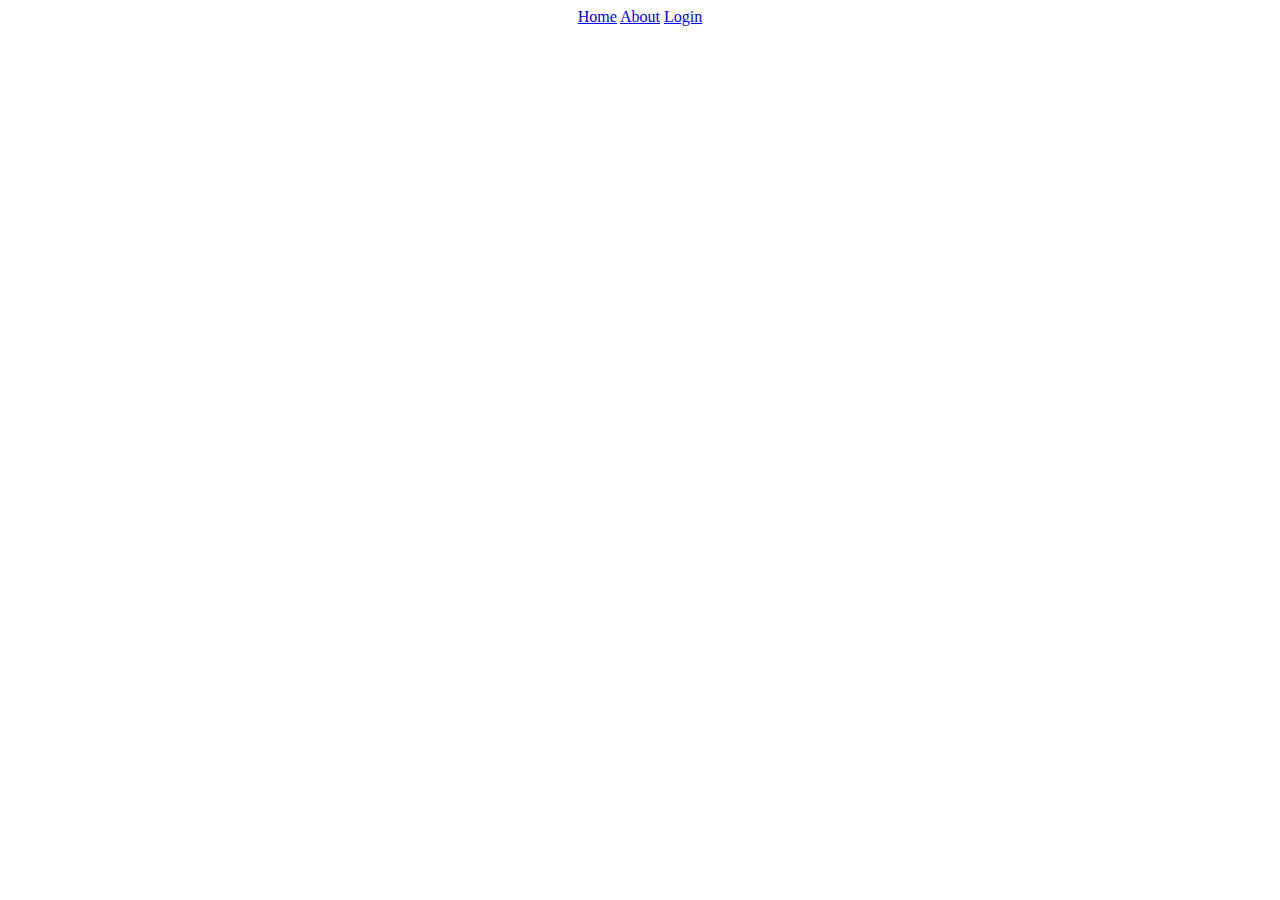
==== index.html @ 737e3e40 "First webpage" ====
<!DOCTYPE html>
<html lang="en">
<head>
    <meta charset="UTF-8">
    <meta name="viewport" content="width=device-width, initial-scale=1.0">
    <meta http-equiv="X-UA-Compatible" content="ie=edge">
    <title>Document</title>
</head>
<body>
    <center>
    <a href="Home.html">Home</a>
    <a href="About.html"> About</a>
    <a href="Login.html">Login</a>
</center>
</body>
</html>
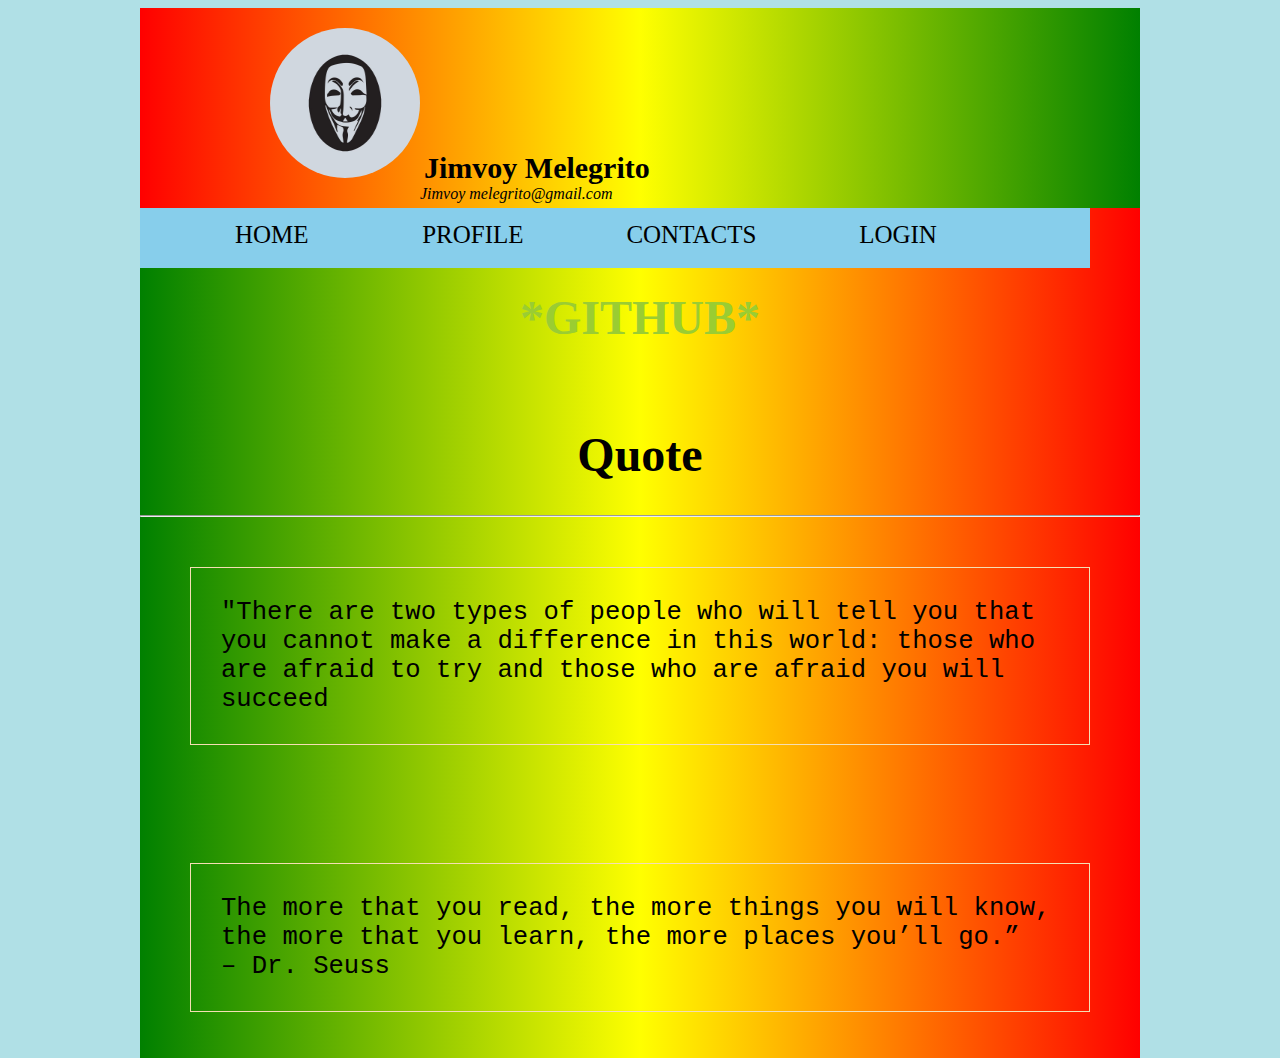
==== commit eebd9091: "Added CSS" ====
--- a/index.html
+++ b/index.html
@@ -1,16 +1,52 @@
 <!DOCTYPE html>
-<html lang="en">
+<html>
 <head>
-    <meta charset="UTF-8">
-    <meta name="viewport" content="width=device-width, initial-scale=1.0">
-    <meta http-equiv="X-UA-Compatible" content="ie=edge">
-    <title>Document</title>
+	<title></title>
+	<link rel="stylesheet" type="text/css" href="style.css">
 </head>
 <body>
-    <center>
-    <a href="Home.html">Home</a>
-    <a href="About.html"> About</a>
-    <a href="Login.html">Login</a>
-</center>
+<div id="container">
+	<div id="header">
+		<img src="img/2.jpg"> <strong>Jimvoy Melegrito</strong><br>
+								<em>Jimvoy melegrito@gmail.com</em>
+	</div>
+<div id="nav">
+	<pre><a href="index.html">HOME</a>	<a href="profile.html">PROFILE</a> <a href="contacts.html">CONTACTS</a> <a href="log.html">LOGIN</a></pre>
+</div>
+<div id="content">
+		<h1 style="color:yellowgreen;">*GITHUB*</h1><br>
+		<style>
+		body {background-color: powderblue;}
+h1   {color: black;}
+p    {color: black;}
+h1 {
+  color: black;
+  font-family: verdana;
+  font-size: 300%;
+}
+p  {
+  color: black;
+  font-family: courier;
+  font-size: 160%;
+}
+		</style>
+	 <h1>Quote</h1>
+	 <hr> 
+	 <p>
+		"There are two types of people who will tell you that you cannot make a difference in this world: those who are afraid to try and those who are afraid you will succeed</p>
+	<br>
+      <p>The more that you read, the more things you will know, the more that you learn, the more places you’ll go.”
+      	<br> – Dr. Seuss</p>
+</div>
+
+
+
+
+
+
+
+
+
+</div>
 </body>
 </html>--- a/style.css
+++ b/style.css
@@ -0,0 +1,107 @@
+#container{
+height: 800px;
+width: 1000px;
+margin-left: auto;
+	margin-right: auto;
+}
+#header {
+	background:linear-gradient(to left, green , yellow , red) ;
+	width: 100%;
+	height: 200px;
+	
+
+}
+
+#header strong{
+	font-size: 30px;
+	padding-bottom: 80px;
+	font-family: "Comic Sans MS";
+}
+#header em{
+	padding-left: 280px;
+}
+img{
+	height: 150px;
+	width: 150px;
+	margin-top: 20px;
+	margin-left: 130px;
+	border-radius: 80px;
+	transition: all 1s;
+	cursor: pointer;
+}
+
+img:hover{
+	transform: scale(1.1);
+}
+
+#nav{
+background-color: skyblue;
+width: 74.2%;
+height: 60px;
+position: absolute;
+
+
+}
+a{
+	font-family: "Comic Sans MS";
+	text-decoration: none;
+	font-size: 25px;
+	padding-left: 10%;
+	color: black;
+}
+
+#content{
+background:linear-gradient(to left , red , yellow, green);
+height: 800px;
+padding-top: 50px;
+
+
+}
+
+h1{
+	font-family: "Comic Sans MS";
+	text-align: center;
+
+}
+p{
+	font-family: "Comic Sans MS";
+	text-align:
+	
+	
+}
+
+#footer{
+	background:linear-gradient(to left , green , yellow , red) ;
+	height: 40px;
+	width: 1000px;
+ 	margin-left: 167px;
+ 	margin-top: 250px;
+
+}
+#footer h6{
+	text-align: center;
+	padding-top: 10px;
+	font-family:  "Comic Sans MS";
+	font-size: 17px;
+}
+body {
+	background-color: powderblue;
+  }
+  h1 {
+	color: blue;
+  }
+  p {
+	color: red;
+  }
+  p {
+	border: 1px solid wheat;
+  }
+  p {
+	border: 1px solid wheat;
+	padding: 30px;
+  }
+  p {
+	border: 1px solid wheat;
+	margin: 50px;
+  }
+
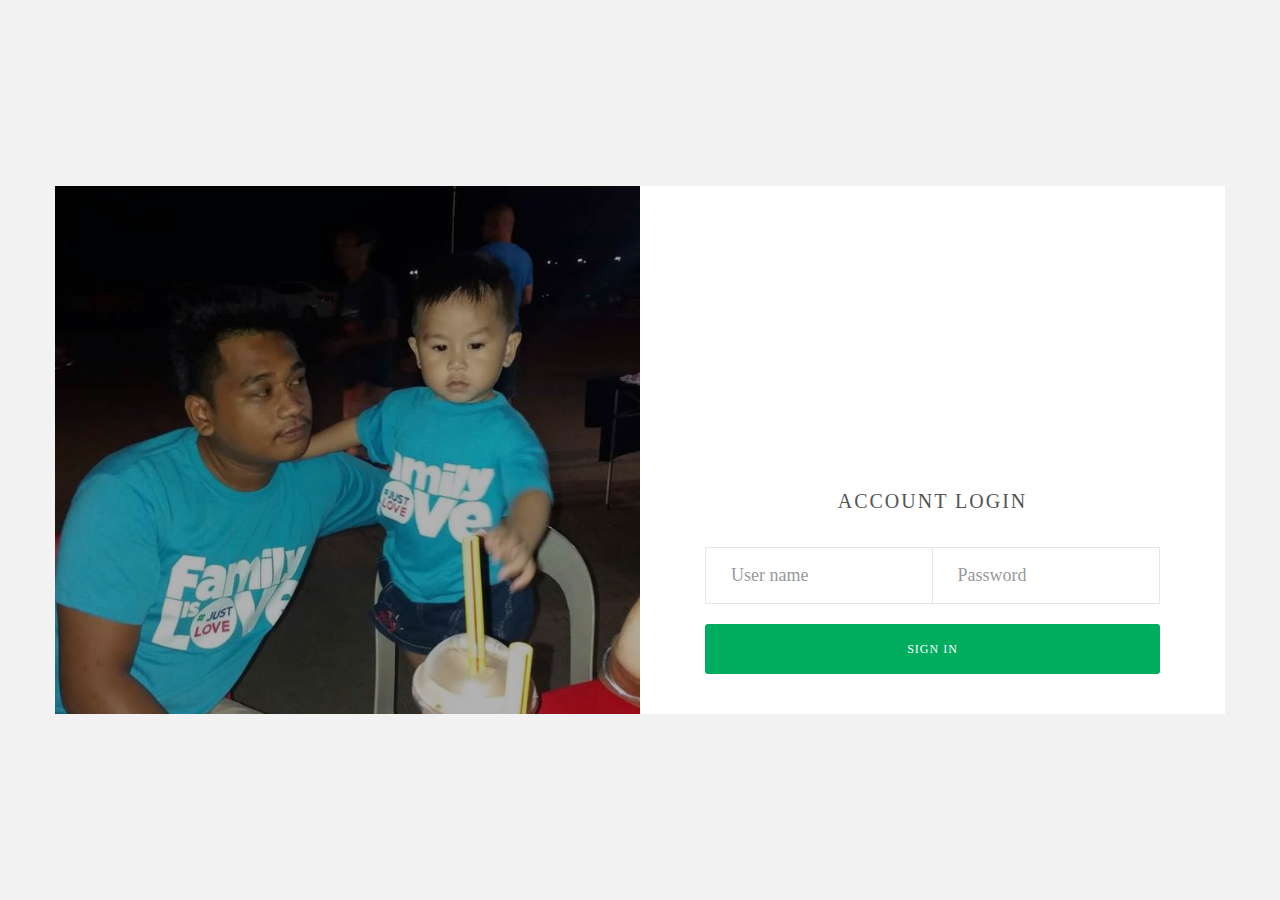
==== commit 27aa9d36: "lagom" ====
--- a/index.html
+++ b/index.html
@@ -1,52 +1,62 @@
 <!DOCTYPE html>
-<html>
+<html lang="en">
 <head>
-	<title></title>
-	<link rel="stylesheet" type="text/css" href="style.css">
+	<title>Login</title>
+	<meta charset="UTF-8">
+	<meta name="viewport" content="width=device-width, initial-scale=1">
+<!--===============================================================================================-->	
+<!--===============================================================================================-->
+	<link rel="stylesheet" type="text/css" href="asset/css/login/util.css">
+	<link rel="stylesheet" type="text/css" href="asset/css/login/main.css">
+<!--===============================================================================================-->
 </head>
 <body>
-<div id="container">
-	<div id="header">
-		<img src="img/2.jpg"> <strong>Jimvoy Melegrito</strong><br>
-								<em>Jimvoy melegrito@gmail.com</em>
+	
+	<div class="limiter">
+		<div class="container-login100">
+			<div class="wrap-login100">
+				<form class="login100-form validate-form">
+					<span class="login100-form-title p-b-34">
+						Account Login
+					</span>
+					
+					<div class="wrap-input100 rs1-wrap-input100 validate-input m-b-20" data-validate="Type user name">
+						<input id="first-name" class="input100" type="text" name="username" placeholder="User name">
+						<span class="focus-input100"></span>
+					</div>
+					<div class="wrap-input100 rs2-wrap-input100 validate-input m-b-20" data-validate="Type password">
+						<input class="input100" type="password" name="pass" placeholder="Password">
+						<span class="focus-input100"></span>
+					</div>
+					
+					<div class="container-login100-form-btn">
+						<button class="login100-form-btn" formaction="home.html">
+							Sign in
+						</button>
+					</div>
+				</form>
+
+				<div class="login100-more" style="background-image: url('asset/img/slide01.jpg');"></div>
+			</div>
+		</div>
 	</div>
-<div id="nav">
-	<pre><a href="index.html">HOME</a>	<a href="profile.html">PROFILE</a> <a href="contacts.html">CONTACTS</a> <a href="log.html">LOGIN</a></pre>
-</div>
-<div id="content">
-		<h1 style="color:yellowgreen;">*GITHUB*</h1><br>
-		<style>
-		body {background-color: powderblue;}
-h1   {color: black;}
-p    {color: black;}
-h1 {
-  color: black;
-  font-family: verdana;
-  font-size: 300%;
-}
-p  {
-  color: black;
-  font-family: courier;
-  font-size: 160%;
-}
-		</style>
-	 <h1>Quote</h1>
-	 <hr> 
-	 <p>
-		"There are two types of people who will tell you that you cannot make a difference in this world: those who are afraid to try and those who are afraid you will succeed</p>
-	<br>
-      <p>The more that you read, the more things you will know, the more that you learn, the more places you’ll go.”
-      	<br> – Dr. Seuss</p>
-</div>
+	
+	
 
+	<div id="dropDownSelect1"></div>
+	
+<!--===============================================================================================-->
+	<script src="asset/js/jquery-3.2.1.min.js"></script>
+<!--===============================================================================================-->
+	<script>
+		$(".selection-2").select2({
+			minimumResultsForSearch: 20,
+			dropdownParent: $('#dropDownSelect1')
+		});
+	</script>
+<!--===============================================================================================-->
+<!--===============================================================================================-->
+	<script src="asset/js/login/main.js"></script>
 
-
-
-
-
-
-
-
-</div>
 </body>
 </html>--- a/asset/css/login/util.css
+++ b/asset/css/login/util.css
@@ -0,0 +1,2993 @@
+/*[ FONT SIZE ]
+///////////////////////////////////////////////////////////
+*/
+.fs-1 {font-size: 1px;}
+.fs-2 {font-size: 2px;}
+.fs-3 {font-size: 3px;}
+.fs-4 {font-size: 4px;}
+.fs-5 {font-size: 5px;}
+.fs-6 {font-size: 6px;}
+.fs-7 {font-size: 7px;}
+.fs-8 {font-size: 8px;}
+.fs-9 {font-size: 9px;}
+.fs-10 {font-size: 10px;}
+.fs-11 {font-size: 11px;}
+.fs-12 {font-size: 12px;}
+.fs-13 {font-size: 13px;}
+.fs-14 {font-size: 14px;}
+.fs-15 {font-size: 15px;}
+.fs-16 {font-size: 16px;}
+.fs-17 {font-size: 17px;}
+.fs-18 {font-size: 18px;}
+.fs-19 {font-size: 19px;}
+.fs-20 {font-size: 20px;}
+.fs-21 {font-size: 21px;}
+.fs-22 {font-size: 22px;}
+.fs-23 {font-size: 23px;}
+.fs-24 {font-size: 24px;}
+.fs-25 {font-size: 25px;}
+.fs-26 {font-size: 26px;}
+.fs-27 {font-size: 27px;}
+.fs-28 {font-size: 28px;}
+.fs-29 {font-size: 29px;}
+.fs-30 {font-size: 30px;}
+.fs-31 {font-size: 31px;}
+.fs-32 {font-size: 32px;}
+.fs-33 {font-size: 33px;}
+.fs-34 {font-size: 34px;}
+.fs-35 {font-size: 35px;}
+.fs-36 {font-size: 36px;}
+.fs-37 {font-size: 37px;}
+.fs-38 {font-size: 38px;}
+.fs-39 {font-size: 39px;}
+.fs-40 {font-size: 40px;}
+.fs-41 {font-size: 41px;}
+.fs-42 {font-size: 42px;}
+.fs-43 {font-size: 43px;}
+.fs-44 {font-size: 44px;}
+.fs-45 {font-size: 45px;}
+.fs-46 {font-size: 46px;}
+.fs-47 {font-size: 47px;}
+.fs-48 {font-size: 48px;}
+.fs-49 {font-size: 49px;}
+.fs-50 {font-size: 50px;}
+.fs-51 {font-size: 51px;}
+.fs-52 {font-size: 52px;}
+.fs-53 {font-size: 53px;}
+.fs-54 {font-size: 54px;}
+.fs-55 {font-size: 55px;}
+.fs-56 {font-size: 56px;}
+.fs-57 {font-size: 57px;}
+.fs-58 {font-size: 58px;}
+.fs-59 {font-size: 59px;}
+.fs-60 {font-size: 60px;}
+.fs-61 {font-size: 61px;}
+.fs-62 {font-size: 62px;}
+.fs-63 {font-size: 63px;}
+.fs-64 {font-size: 64px;}
+.fs-65 {font-size: 65px;}
+.fs-66 {font-size: 66px;}
+.fs-67 {font-size: 67px;}
+.fs-68 {font-size: 68px;}
+.fs-69 {font-size: 69px;}
+.fs-70 {font-size: 70px;}
+.fs-71 {font-size: 71px;}
+.fs-72 {font-size: 72px;}
+.fs-73 {font-size: 73px;}
+.fs-74 {font-size: 74px;}
+.fs-75 {font-size: 75px;}
+.fs-76 {font-size: 76px;}
+.fs-77 {font-size: 77px;}
+.fs-78 {font-size: 78px;}
+.fs-79 {font-size: 79px;}
+.fs-80 {font-size: 80px;}
+.fs-81 {font-size: 81px;}
+.fs-82 {font-size: 82px;}
+.fs-83 {font-size: 83px;}
+.fs-84 {font-size: 84px;}
+.fs-85 {font-size: 85px;}
+.fs-86 {font-size: 86px;}
+.fs-87 {font-size: 87px;}
+.fs-88 {font-size: 88px;}
+.fs-89 {font-size: 89px;}
+.fs-90 {font-size: 90px;}
+.fs-91 {font-size: 91px;}
+.fs-92 {font-size: 92px;}
+.fs-93 {font-size: 93px;}
+.fs-94 {font-size: 94px;}
+.fs-95 {font-size: 95px;}
+.fs-96 {font-size: 96px;}
+.fs-97 {font-size: 97px;}
+.fs-98 {font-size: 98px;}
+.fs-99 {font-size: 99px;}
+.fs-100 {font-size: 100px;}
+.fs-101 {font-size: 101px;}
+.fs-102 {font-size: 102px;}
+.fs-103 {font-size: 103px;}
+.fs-104 {font-size: 104px;}
+.fs-105 {font-size: 105px;}
+.fs-106 {font-size: 106px;}
+.fs-107 {font-size: 107px;}
+.fs-108 {font-size: 108px;}
+.fs-109 {font-size: 109px;}
+.fs-110 {font-size: 110px;}
+.fs-111 {font-size: 111px;}
+.fs-112 {font-size: 112px;}
+.fs-113 {font-size: 113px;}
+.fs-114 {font-size: 114px;}
+.fs-115 {font-size: 115px;}
+.fs-116 {font-size: 116px;}
+.fs-117 {font-size: 117px;}
+.fs-118 {font-size: 118px;}
+.fs-119 {font-size: 119px;}
+.fs-120 {font-size: 120px;}
+.fs-121 {font-size: 121px;}
+.fs-122 {font-size: 122px;}
+.fs-123 {font-size: 123px;}
+.fs-124 {font-size: 124px;}
+.fs-125 {font-size: 125px;}
+.fs-126 {font-size: 126px;}
+.fs-127 {font-size: 127px;}
+.fs-128 {font-size: 128px;}
+.fs-129 {font-size: 129px;}
+.fs-130 {font-size: 130px;}
+.fs-131 {font-size: 131px;}
+.fs-132 {font-size: 132px;}
+.fs-133 {font-size: 133px;}
+.fs-134 {font-size: 134px;}
+.fs-135 {font-size: 135px;}
+.fs-136 {font-size: 136px;}
+.fs-137 {font-size: 137px;}
+.fs-138 {font-size: 138px;}
+.fs-139 {font-size: 139px;}
+.fs-140 {font-size: 140px;}
+.fs-141 {font-size: 141px;}
+.fs-142 {font-size: 142px;}
+.fs-143 {font-size: 143px;}
+.fs-144 {font-size: 144px;}
+.fs-145 {font-size: 145px;}
+.fs-146 {font-size: 146px;}
+.fs-147 {font-size: 147px;}
+.fs-148 {font-size: 148px;}
+.fs-149 {font-size: 149px;}
+.fs-150 {font-size: 150px;}
+.fs-151 {font-size: 151px;}
+.fs-152 {font-size: 152px;}
+.fs-153 {font-size: 153px;}
+.fs-154 {font-size: 154px;}
+.fs-155 {font-size: 155px;}
+.fs-156 {font-size: 156px;}
+.fs-157 {font-size: 157px;}
+.fs-158 {font-size: 158px;}
+.fs-159 {font-size: 159px;}
+.fs-160 {font-size: 160px;}
+.fs-161 {font-size: 161px;}
+.fs-162 {font-size: 162px;}
+.fs-163 {font-size: 163px;}
+.fs-164 {font-size: 164px;}
+.fs-165 {font-size: 165px;}
+.fs-166 {font-size: 166px;}
+.fs-167 {font-size: 167px;}
+.fs-168 {font-size: 168px;}
+.fs-169 {font-size: 169px;}
+.fs-170 {font-size: 170px;}
+.fs-171 {font-size: 171px;}
+.fs-172 {font-size: 172px;}
+.fs-173 {font-size: 173px;}
+.fs-174 {font-size: 174px;}
+.fs-175 {font-size: 175px;}
+.fs-176 {font-size: 176px;}
+.fs-177 {font-size: 177px;}
+.fs-178 {font-size: 178px;}
+.fs-179 {font-size: 179px;}
+.fs-180 {font-size: 180px;}
+.fs-181 {font-size: 181px;}
+.fs-182 {font-size: 182px;}
+.fs-183 {font-size: 183px;}
+.fs-184 {font-size: 184px;}
+.fs-185 {font-size: 185px;}
+.fs-186 {font-size: 186px;}
+.fs-187 {font-size: 187px;}
+.fs-188 {font-size: 188px;}
+.fs-189 {font-size: 189px;}
+.fs-190 {font-size: 190px;}
+.fs-191 {font-size: 191px;}
+.fs-192 {font-size: 192px;}
+.fs-193 {font-size: 193px;}
+.fs-194 {font-size: 194px;}
+.fs-195 {font-size: 195px;}
+.fs-196 {font-size: 196px;}
+.fs-197 {font-size: 197px;}
+.fs-198 {font-size: 198px;}
+.fs-199 {font-size: 199px;}
+.fs-200 {font-size: 200px;}
+
+/*[ PADDING ]
+///////////////////////////////////////////////////////////
+*/
+.p-t-0 {padding-top: 0px;}
+.p-t-1 {padding-top: 1px;}
+.p-t-2 {padding-top: 2px;}
+.p-t-3 {padding-top: 3px;}
+.p-t-4 {padding-top: 4px;}
+.p-t-5 {padding-top: 5px;}
+.p-t-6 {padding-top: 6px;}
+.p-t-7 {padding-top: 7px;}
+.p-t-8 {padding-top: 8px;}
+.p-t-9 {padding-top: 9px;}
+.p-t-10 {padding-top: 10px;}
+.p-t-11 {padding-top: 11px;}
+.p-t-12 {padding-top: 12px;}
+.p-t-13 {padding-top: 13px;}
+.p-t-14 {padding-top: 14px;}
+.p-t-15 {padding-top: 15px;}
+.p-t-16 {padding-top: 16px;}
+.p-t-17 {padding-top: 17px;}
+.p-t-18 {padding-top: 18px;}
+.p-t-19 {padding-top: 19px;}
+.p-t-20 {padding-top: 20px;}
+.p-t-21 {padding-top: 21px;}
+.p-t-22 {padding-top: 22px;}
+.p-t-23 {padding-top: 23px;}
+.p-t-24 {padding-top: 24px;}
+.p-t-25 {padding-top: 25px;}
+.p-t-26 {padding-top: 26px;}
+.p-t-27 {padding-top: 27px;}
+.p-t-28 {padding-top: 28px;}
+.p-t-29 {padding-top: 29px;}
+.p-t-30 {padding-top: 30px;}
+.p-t-31 {padding-top: 31px;}
+.p-t-32 {padding-top: 32px;}
+.p-t-33 {padding-top: 33px;}
+.p-t-34 {padding-top: 34px;}
+.p-t-35 {padding-top: 35px;}
+.p-t-36 {padding-top: 36px;}
+.p-t-37 {padding-top: 37px;}
+.p-t-38 {padding-top: 38px;}
+.p-t-39 {padding-top: 39px;}
+.p-t-40 {padding-top: 40px;}
+.p-t-41 {padding-top: 41px;}
+.p-t-42 {padding-top: 42px;}
+.p-t-43 {padding-top: 43px;}
+.p-t-44 {padding-top: 44px;}
+.p-t-45 {padding-top: 45px;}
+.p-t-46 {padding-top: 46px;}
+.p-t-47 {padding-top: 47px;}
+.p-t-48 {padding-top: 48px;}
+.p-t-49 {padding-top: 49px;}
+.p-t-50 {padding-top: 50px;}
+.p-t-51 {padding-top: 51px;}
+.p-t-52 {padding-top: 52px;}
+.p-t-53 {padding-top: 53px;}
+.p-t-54 {padding-top: 54px;}
+.p-t-55 {padding-top: 55px;}
+.p-t-56 {padding-top: 56px;}
+.p-t-57 {padding-top: 57px;}
+.p-t-58 {padding-top: 58px;}
+.p-t-59 {padding-top: 59px;}
+.p-t-60 {padding-top: 60px;}
+.p-t-61 {padding-top: 61px;}
+.p-t-62 {padding-top: 62px;}
+.p-t-63 {padding-top: 63px;}
+.p-t-64 {padding-top: 64px;}
+.p-t-65 {padding-top: 65px;}
+.p-t-66 {padding-top: 66px;}
+.p-t-67 {padding-top: 67px;}
+.p-t-68 {padding-top: 68px;}
+.p-t-69 {padding-top: 69px;}
+.p-t-70 {padding-top: 70px;}
+.p-t-71 {padding-top: 71px;}
+.p-t-72 {padding-top: 72px;}
+.p-t-73 {padding-top: 73px;}
+.p-t-74 {padding-top: 74px;}
+.p-t-75 {padding-top: 75px;}
+.p-t-76 {padding-top: 76px;}
+.p-t-77 {padding-top: 77px;}
+.p-t-78 {padding-top: 78px;}
+.p-t-79 {padding-top: 79px;}
+.p-t-80 {padding-top: 80px;}
+.p-t-81 {padding-top: 81px;}
+.p-t-82 {padding-top: 82px;}
+.p-t-83 {padding-top: 83px;}
+.p-t-84 {padding-top: 84px;}
+.p-t-85 {padding-top: 85px;}
+.p-t-86 {padding-top: 86px;}
+.p-t-87 {padding-top: 87px;}
+.p-t-88 {padding-top: 88px;}
+.p-t-89 {padding-top: 89px;}
+.p-t-90 {padding-top: 90px;}
+.p-t-91 {padding-top: 91px;}
+.p-t-92 {padding-top: 92px;}
+.p-t-93 {padding-top: 93px;}
+.p-t-94 {padding-top: 94px;}
+.p-t-95 {padding-top: 95px;}
+.p-t-96 {padding-top: 96px;}
+.p-t-97 {padding-top: 97px;}
+.p-t-98 {padding-top: 98px;}
+.p-t-99 {padding-top: 99px;}
+.p-t-100 {padding-top: 100px;}
+.p-t-101 {padding-top: 101px;}
+.p-t-102 {padding-top: 102px;}
+.p-t-103 {padding-top: 103px;}
+.p-t-104 {padding-top: 104px;}
+.p-t-105 {padding-top: 105px;}
+.p-t-106 {padding-top: 106px;}
+.p-t-107 {padding-top: 107px;}
+.p-t-108 {padding-top: 108px;}
+.p-t-109 {padding-top: 109px;}
+.p-t-110 {padding-top: 110px;}
+.p-t-111 {padding-top: 111px;}
+.p-t-112 {padding-top: 112px;}
+.p-t-113 {padding-top: 113px;}
+.p-t-114 {padding-top: 114px;}
+.p-t-115 {padding-top: 115px;}
+.p-t-116 {padding-top: 116px;}
+.p-t-117 {padding-top: 117px;}
+.p-t-118 {padding-top: 118px;}
+.p-t-119 {padding-top: 119px;}
+.p-t-120 {padding-top: 120px;}
+.p-t-121 {padding-top: 121px;}
+.p-t-122 {padding-top: 122px;}
+.p-t-123 {padding-top: 123px;}
+.p-t-124 {padding-top: 124px;}
+.p-t-125 {padding-top: 125px;}
+.p-t-126 {padding-top: 126px;}
+.p-t-127 {padding-top: 127px;}
+.p-t-128 {padding-top: 128px;}
+.p-t-129 {padding-top: 129px;}
+.p-t-130 {padding-top: 130px;}
+.p-t-131 {padding-top: 131px;}
+.p-t-132 {padding-top: 132px;}
+.p-t-133 {padding-top: 133px;}
+.p-t-134 {padding-top: 134px;}
+.p-t-135 {padding-top: 135px;}
+.p-t-136 {padding-top: 136px;}
+.p-t-137 {padding-top: 137px;}
+.p-t-138 {padding-top: 138px;}
+.p-t-139 {padding-top: 139px;}
+.p-t-140 {padding-top: 140px;}
+.p-t-141 {padding-top: 141px;}
+.p-t-142 {padding-top: 142px;}
+.p-t-143 {padding-top: 143px;}
+.p-t-144 {padding-top: 144px;}
+.p-t-145 {padding-top: 145px;}
+.p-t-146 {padding-top: 146px;}
+.p-t-147 {padding-top: 147px;}
+.p-t-148 {padding-top: 148px;}
+.p-t-149 {padding-top: 149px;}
+.p-t-150 {padding-top: 150px;}
+.p-t-151 {padding-top: 151px;}
+.p-t-152 {padding-top: 152px;}
+.p-t-153 {padding-top: 153px;}
+.p-t-154 {padding-top: 154px;}
+.p-t-155 {padding-top: 155px;}
+.p-t-156 {padding-top: 156px;}
+.p-t-157 {padding-top: 157px;}
+.p-t-158 {padding-top: 158px;}
+.p-t-159 {padding-top: 159px;}
+.p-t-160 {padding-top: 160px;}
+.p-t-161 {padding-top: 161px;}
+.p-t-162 {padding-top: 162px;}
+.p-t-163 {padding-top: 163px;}
+.p-t-164 {padding-top: 164px;}
+.p-t-165 {padding-top: 165px;}
+.p-t-166 {padding-top: 166px;}
+.p-t-167 {padding-top: 167px;}
+.p-t-168 {padding-top: 168px;}
+.p-t-169 {padding-top: 169px;}
+.p-t-170 {padding-top: 170px;}
+.p-t-171 {padding-top: 171px;}
+.p-t-172 {padding-top: 172px;}
+.p-t-173 {padding-top: 173px;}
+.p-t-174 {padding-top: 174px;}
+.p-t-175 {padding-top: 175px;}
+.p-t-176 {padding-top: 176px;}
+.p-t-177 {padding-top: 177px;}
+.p-t-178 {padding-top: 178px;}
+.p-t-179 {padding-top: 179px;}
+.p-t-180 {padding-top: 180px;}
+.p-t-181 {padding-top: 181px;}
+.p-t-182 {padding-top: 182px;}
+.p-t-183 {padding-top: 183px;}
+.p-t-184 {padding-top: 184px;}
+.p-t-185 {padding-top: 185px;}
+.p-t-186 {padding-top: 186px;}
+.p-t-187 {padding-top: 187px;}
+.p-t-188 {padding-top: 188px;}
+.p-t-189 {padding-top: 189px;}
+.p-t-190 {padding-top: 190px;}
+.p-t-191 {padding-top: 191px;}
+.p-t-192 {padding-top: 192px;}
+.p-t-193 {padding-top: 193px;}
+.p-t-194 {padding-top: 194px;}
+.p-t-195 {padding-top: 195px;}
+.p-t-196 {padding-top: 196px;}
+.p-t-197 {padding-top: 197px;}
+.p-t-198 {padding-top: 198px;}
+.p-t-199 {padding-top: 199px;}
+.p-t-200 {padding-top: 200px;}
+.p-t-201 {padding-top: 201px;}
+.p-t-202 {padding-top: 202px;}
+.p-t-203 {padding-top: 203px;}
+.p-t-204 {padding-top: 204px;}
+.p-t-205 {padding-top: 205px;}
+.p-t-206 {padding-top: 206px;}
+.p-t-207 {padding-top: 207px;}
+.p-t-208 {padding-top: 208px;}
+.p-t-209 {padding-top: 209px;}
+.p-t-210 {padding-top: 210px;}
+.p-t-211 {padding-top: 211px;}
+.p-t-212 {padding-top: 212px;}
+.p-t-213 {padding-top: 213px;}
+.p-t-214 {padding-top: 214px;}
+.p-t-215 {padding-top: 215px;}
+.p-t-216 {padding-top: 216px;}
+.p-t-217 {padding-top: 217px;}
+.p-t-218 {padding-top: 218px;}
+.p-t-219 {padding-top: 219px;}
+.p-t-220 {padding-top: 220px;}
+.p-t-221 {padding-top: 221px;}
+.p-t-222 {padding-top: 222px;}
+.p-t-223 {padding-top: 223px;}
+.p-t-224 {padding-top: 224px;}
+.p-t-225 {padding-top: 225px;}
+.p-t-226 {padding-top: 226px;}
+.p-t-227 {padding-top: 227px;}
+.p-t-228 {padding-top: 228px;}
+.p-t-229 {padding-top: 229px;}
+.p-t-230 {padding-top: 230px;}
+.p-t-231 {padding-top: 231px;}
+.p-t-232 {padding-top: 232px;}
+.p-t-233 {padding-top: 233px;}
+.p-t-234 {padding-top: 234px;}
+.p-t-235 {padding-top: 235px;}
+.p-t-236 {padding-top: 236px;}
+.p-t-237 {padding-top: 237px;}
+.p-t-238 {padding-top: 238px;}
+.p-t-239 {padding-top: 239px;}
+.p-t-240 {padding-top: 240px;}
+.p-t-241 {padding-top: 241px;}
+.p-t-242 {padding-top: 242px;}
+.p-t-243 {padding-top: 243px;}
+.p-t-244 {padding-top: 244px;}
+.p-t-245 {padding-top: 245px;}
+.p-t-246 {padding-top: 246px;}
+.p-t-247 {padding-top: 247px;}
+.p-t-248 {padding-top: 248px;}
+.p-t-249 {padding-top: 249px;}
+.p-t-250 {padding-top: 250px;}
+.p-b-0 {padding-bottom: 0px;}
+.p-b-1 {padding-bottom: 1px;}
+.p-b-2 {padding-bottom: 2px;}
+.p-b-3 {padding-bottom: 3px;}
+.p-b-4 {padding-bottom: 4px;}
+.p-b-5 {padding-bottom: 5px;}
+.p-b-6 {padding-bottom: 6px;}
+.p-b-7 {padding-bottom: 7px;}
+.p-b-8 {padding-bottom: 8px;}
+.p-b-9 {padding-bottom: 9px;}
+.p-b-10 {padding-bottom: 10px;}
+.p-b-11 {padding-bottom: 11px;}
+.p-b-12 {padding-bottom: 12px;}
+.p-b-13 {padding-bottom: 13px;}
+.p-b-14 {padding-bottom: 14px;}
+.p-b-15 {padding-bottom: 15px;}
+.p-b-16 {padding-bottom: 16px;}
+.p-b-17 {padding-bottom: 17px;}
+.p-b-18 {padding-bottom: 18px;}
+.p-b-19 {padding-bottom: 19px;}
+.p-b-20 {padding-bottom: 20px;}
+.p-b-21 {padding-bottom: 21px;}
+.p-b-22 {padding-bottom: 22px;}
+.p-b-23 {padding-bottom: 23px;}
+.p-b-24 {padding-bottom: 24px;}
+.p-b-25 {padding-bottom: 25px;}
+.p-b-26 {padding-bottom: 26px;}
+.p-b-27 {padding-bottom: 27px;}
+.p-b-28 {padding-bottom: 28px;}
+.p-b-29 {padding-bottom: 29px;}
+.p-b-30 {padding-bottom: 30px;}
+.p-b-31 {padding-bottom: 31px;}
+.p-b-32 {padding-bottom: 32px;}
+.p-b-33 {padding-bottom: 33px;}
+.p-b-34 {padding-bottom: 34px;}
+.p-b-35 {padding-bottom: 35px;}
+.p-b-36 {padding-bottom: 36px;}
+.p-b-37 {padding-bottom: 37px;}
+.p-b-38 {padding-bottom: 38px;}
+.p-b-39 {padding-bottom: 39px;}
+.p-b-40 {padding-bottom: 40px;}
+.p-b-41 {padding-bottom: 41px;}
+.p-b-42 {padding-bottom: 42px;}
+.p-b-43 {padding-bottom: 43px;}
+.p-b-44 {padding-bottom: 44px;}
+.p-b-45 {padding-bottom: 45px;}
+.p-b-46 {padding-bottom: 46px;}
+.p-b-47 {padding-bottom: 47px;}
+.p-b-48 {padding-bottom: 48px;}
+.p-b-49 {padding-bottom: 49px;}
+.p-b-50 {padding-bottom: 50px;}
+.p-b-51 {padding-bottom: 51px;}
+.p-b-52 {padding-bottom: 52px;}
+.p-b-53 {padding-bottom: 53px;}
+.p-b-54 {padding-bottom: 54px;}
+.p-b-55 {padding-bottom: 55px;}
+.p-b-56 {padding-bottom: 56px;}
+.p-b-57 {padding-bottom: 57px;}
+.p-b-58 {padding-bottom: 58px;}
+.p-b-59 {padding-bottom: 59px;}
+.p-b-60 {padding-bottom: 60px;}
+.p-b-61 {padding-bottom: 61px;}
+.p-b-62 {padding-bottom: 62px;}
+.p-b-63 {padding-bottom: 63px;}
+.p-b-64 {padding-bottom: 64px;}
+.p-b-65 {padding-bottom: 65px;}
+.p-b-66 {padding-bottom: 66px;}
+.p-b-67 {padding-bottom: 67px;}
+.p-b-68 {padding-bottom: 68px;}
+.p-b-69 {padding-bottom: 69px;}
+.p-b-70 {padding-bottom: 70px;}
+.p-b-71 {padding-bottom: 71px;}
+.p-b-72 {padding-bottom: 72px;}
+.p-b-73 {padding-bottom: 73px;}
+.p-b-74 {padding-bottom: 74px;}
+.p-b-75 {padding-bottom: 75px;}
+.p-b-76 {padding-bottom: 76px;}
+.p-b-77 {padding-bottom: 77px;}
+.p-b-78 {padding-bottom: 78px;}
+.p-b-79 {padding-bottom: 79px;}
+.p-b-80 {padding-bottom: 80px;}
+.p-b-81 {padding-bottom: 81px;}
+.p-b-82 {padding-bottom: 82px;}
+.p-b-83 {padding-bottom: 83px;}
+.p-b-84 {padding-bottom: 84px;}
+.p-b-85 {padding-bottom: 85px;}
+.p-b-86 {padding-bottom: 86px;}
+.p-b-87 {padding-bottom: 87px;}
+.p-b-88 {padding-bottom: 88px;}
+.p-b-89 {padding-bottom: 89px;}
+.p-b-90 {padding-bottom: 90px;}
+.p-b-91 {padding-bottom: 91px;}
+.p-b-92 {padding-bottom: 92px;}
+.p-b-93 {padding-bottom: 93px;}
+.p-b-94 {padding-bottom: 94px;}
+.p-b-95 {padding-bottom: 95px;}
+.p-b-96 {padding-bottom: 96px;}
+.p-b-97 {padding-bottom: 97px;}
+.p-b-98 {padding-bottom: 98px;}
+.p-b-99 {padding-bottom: 99px;}
+.p-b-100 {padding-bottom: 100px;}
+.p-b-101 {padding-bottom: 101px;}
+.p-b-102 {padding-bottom: 102px;}
+.p-b-103 {padding-bottom: 103px;}
+.p-b-104 {padding-bottom: 104px;}
+.p-b-105 {padding-bottom: 105px;}
+.p-b-106 {padding-bottom: 106px;}
+.p-b-107 {padding-bottom: 107px;}
+.p-b-108 {padding-bottom: 108px;}
+.p-b-109 {padding-bottom: 109px;}
+.p-b-110 {padding-bottom: 110px;}
+.p-b-111 {padding-bottom: 111px;}
+.p-b-112 {padding-bottom: 112px;}
+.p-b-113 {padding-bottom: 113px;}
+.p-b-114 {padding-bottom: 114px;}
+.p-b-115 {padding-bottom: 115px;}
+.p-b-116 {padding-bottom: 116px;}
+.p-b-117 {padding-bottom: 117px;}
+.p-b-118 {padding-bottom: 118px;}
+.p-b-119 {padding-bottom: 119px;}
+.p-b-120 {padding-bottom: 120px;}
+.p-b-121 {padding-bottom: 121px;}
+.p-b-122 {padding-bottom: 122px;}
+.p-b-123 {padding-bottom: 123px;}
+.p-b-124 {padding-bottom: 124px;}
+.p-b-125 {padding-bottom: 125px;}
+.p-b-126 {padding-bottom: 126px;}
+.p-b-127 {padding-bottom: 127px;}
+.p-b-128 {padding-bottom: 128px;}
+.p-b-129 {padding-bottom: 129px;}
+.p-b-130 {padding-bottom: 130px;}
+.p-b-131 {padding-bottom: 131px;}
+.p-b-132 {padding-bottom: 132px;}
+.p-b-133 {padding-bottom: 133px;}
+.p-b-134 {padding-bottom: 134px;}
+.p-b-135 {padding-bottom: 135px;}
+.p-b-136 {padding-bottom: 136px;}
+.p-b-137 {padding-bottom: 137px;}
+.p-b-138 {padding-bottom: 138px;}
+.p-b-139 {padding-bottom: 139px;}
+.p-b-140 {padding-bottom: 140px;}
+.p-b-141 {padding-bottom: 141px;}
+.p-b-142 {padding-bottom: 142px;}
+.p-b-143 {padding-bottom: 143px;}
+.p-b-144 {padding-bottom: 144px;}
+.p-b-145 {padding-bottom: 145px;}
+.p-b-146 {padding-bottom: 146px;}
+.p-b-147 {padding-bottom: 147px;}
+.p-b-148 {padding-bottom: 148px;}
+.p-b-149 {padding-bottom: 149px;}
+.p-b-150 {padding-bottom: 150px;}
+.p-b-151 {padding-bottom: 151px;}
+.p-b-152 {padding-bottom: 152px;}
+.p-b-153 {padding-bottom: 153px;}
+.p-b-154 {padding-bottom: 154px;}
+.p-b-155 {padding-bottom: 155px;}
+.p-b-156 {padding-bottom: 156px;}
+.p-b-157 {padding-bottom: 157px;}
+.p-b-158 {padding-bottom: 158px;}
+.p-b-159 {padding-bottom: 159px;}
+.p-b-160 {padding-bottom: 160px;}
+.p-b-161 {padding-bottom: 161px;}
+.p-b-162 {padding-bottom: 162px;}
+.p-b-163 {padding-bottom: 163px;}
+.p-b-164 {padding-bottom: 164px;}
+.p-b-165 {padding-bottom: 165px;}
+.p-b-166 {padding-bottom: 166px;}
+.p-b-167 {padding-bottom: 167px;}
+.p-b-168 {padding-bottom: 168px;}
+.p-b-169 {padding-bottom: 169px;}
+.p-b-170 {padding-bottom: 170px;}
+.p-b-171 {padding-bottom: 171px;}
+.p-b-172 {padding-bottom: 172px;}
+.p-b-173 {padding-bottom: 173px;}
+.p-b-174 {padding-bottom: 174px;}
+.p-b-175 {padding-bottom: 175px;}
+.p-b-176 {padding-bottom: 176px;}
+.p-b-177 {padding-bottom: 177px;}
+.p-b-178 {padding-bottom: 178px;}
+.p-b-179 {padding-bottom: 179px;}
+.p-b-180 {padding-bottom: 180px;}
+.p-b-181 {padding-bottom: 181px;}
+.p-b-182 {padding-bottom: 182px;}
+.p-b-183 {padding-bottom: 183px;}
+.p-b-184 {padding-bottom: 184px;}
+.p-b-185 {padding-bottom: 185px;}
+.p-b-186 {padding-bottom: 186px;}
+.p-b-187 {padding-bottom: 187px;}
+.p-b-188 {padding-bottom: 188px;}
+.p-b-189 {padding-bottom: 189px;}
+.p-b-190 {padding-bottom: 190px;}
+.p-b-191 {padding-bottom: 191px;}
+.p-b-192 {padding-bottom: 192px;}
+.p-b-193 {padding-bottom: 193px;}
+.p-b-194 {padding-bottom: 194px;}
+.p-b-195 {padding-bottom: 195px;}
+.p-b-196 {padding-bottom: 196px;}
+.p-b-197 {padding-bottom: 197px;}
+.p-b-198 {padding-bottom: 198px;}
+.p-b-199 {padding-bottom: 199px;}
+.p-b-200 {padding-bottom: 200px;}
+.p-b-201 {padding-bottom: 201px;}
+.p-b-202 {padding-bottom: 202px;}
+.p-b-203 {padding-bottom: 203px;}
+.p-b-204 {padding-bottom: 204px;}
+.p-b-205 {padding-bottom: 205px;}
+.p-b-206 {padding-bottom: 206px;}
+.p-b-207 {padding-bottom: 207px;}
+.p-b-208 {padding-bottom: 208px;}
+.p-b-209 {padding-bottom: 209px;}
+.p-b-210 {padding-bottom: 210px;}
+.p-b-211 {padding-bottom: 211px;}
+.p-b-212 {padding-bottom: 212px;}
+.p-b-213 {padding-bottom: 213px;}
+.p-b-214 {padding-bottom: 214px;}
+.p-b-215 {padding-bottom: 215px;}
+.p-b-216 {padding-bottom: 216px;}
+.p-b-217 {padding-bottom: 217px;}
+.p-b-218 {padding-bottom: 218px;}
+.p-b-219 {padding-bottom: 219px;}
+.p-b-220 {padding-bottom: 220px;}
+.p-b-221 {padding-bottom: 221px;}
+.p-b-222 {padding-bottom: 222px;}
+.p-b-223 {padding-bottom: 223px;}
+.p-b-224 {padding-bottom: 224px;}
+.p-b-225 {padding-bottom: 225px;}
+.p-b-226 {padding-bottom: 226px;}
+.p-b-227 {padding-bottom: 227px;}
+.p-b-228 {padding-bottom: 228px;}
+.p-b-229 {padding-bottom: 229px;}
+.p-b-230 {padding-bottom: 230px;}
+.p-b-231 {padding-bottom: 231px;}
+.p-b-232 {padding-bottom: 232px;}
+.p-b-233 {padding-bottom: 233px;}
+.p-b-234 {padding-bottom: 234px;}
+.p-b-235 {padding-bottom: 235px;}
+.p-b-236 {padding-bottom: 236px;}
+.p-b-237 {padding-bottom: 237px;}
+.p-b-238 {padding-bottom: 238px;}
+.p-b-239 {padding-bottom: 239px;}
+.p-b-240 {padding-bottom: 240px;}
+.p-b-241 {padding-bottom: 241px;}
+.p-b-242 {padding-bottom: 242px;}
+.p-b-243 {padding-bottom: 243px;}
+.p-b-244 {padding-bottom: 244px;}
+.p-b-245 {padding-bottom: 245px;}
+.p-b-246 {padding-bottom: 246px;}
+.p-b-247 {padding-bottom: 247px;}
+.p-b-248 {padding-bottom: 248px;}
+.p-b-249 {padding-bottom: 249px;}
+.p-b-250 {padding-bottom: 250px;}
+.p-l-0 {padding-left: 0px;}
+.p-l-1 {padding-left: 1px;}
+.p-l-2 {padding-left: 2px;}
+.p-l-3 {padding-left: 3px;}
+.p-l-4 {padding-left: 4px;}
+.p-l-5 {padding-left: 5px;}
+.p-l-6 {padding-left: 6px;}
+.p-l-7 {padding-left: 7px;}
+.p-l-8 {padding-left: 8px;}
+.p-l-9 {padding-left: 9px;}
+.p-l-10 {padding-left: 10px;}
+.p-l-11 {padding-left: 11px;}
+.p-l-12 {padding-left: 12px;}
+.p-l-13 {padding-left: 13px;}
+.p-l-14 {padding-left: 14px;}
+.p-l-15 {padding-left: 15px;}
+.p-l-16 {padding-left: 16px;}
+.p-l-17 {padding-left: 17px;}
+.p-l-18 {padding-left: 18px;}
+.p-l-19 {padding-left: 19px;}
+.p-l-20 {padding-left: 20px;}
+.p-l-21 {padding-left: 21px;}
+.p-l-22 {padding-left: 22px;}
+.p-l-23 {padding-left: 23px;}
+.p-l-24 {padding-left: 24px;}
+.p-l-25 {padding-left: 25px;}
+.p-l-26 {padding-left: 26px;}
+.p-l-27 {padding-left: 27px;}
+.p-l-28 {padding-left: 28px;}
+.p-l-29 {padding-left: 29px;}
+.p-l-30 {padding-left: 30px;}
+.p-l-31 {padding-left: 31px;}
+.p-l-32 {padding-left: 32px;}
+.p-l-33 {padding-left: 33px;}
+.p-l-34 {padding-left: 34px;}
+.p-l-35 {padding-left: 35px;}
+.p-l-36 {padding-left: 36px;}
+.p-l-37 {padding-left: 37px;}
+.p-l-38 {padding-left: 38px;}
+.p-l-39 {padding-left: 39px;}
+.p-l-40 {padding-left: 40px;}
+.p-l-41 {padding-left: 41px;}
+.p-l-42 {padding-left: 42px;}
+.p-l-43 {padding-left: 43px;}
+.p-l-44 {padding-left: 44px;}
+.p-l-45 {padding-left: 45px;}
+.p-l-46 {padding-left: 46px;}
+.p-l-47 {padding-left: 47px;}
+.p-l-48 {padding-left: 48px;}
+.p-l-49 {padding-left: 49px;}
+.p-l-50 {padding-left: 50px;}
+.p-l-51 {padding-left: 51px;}
+.p-l-52 {padding-left: 52px;}
+.p-l-53 {padding-left: 53px;}
+.p-l-54 {padding-left: 54px;}
+.p-l-55 {padding-left: 55px;}
+.p-l-56 {padding-left: 56px;}
+.p-l-57 {padding-left: 57px;}
+.p-l-58 {padding-left: 58px;}
+.p-l-59 {padding-left: 59px;}
+.p-l-60 {padding-left: 60px;}
+.p-l-61 {padding-left: 61px;}
+.p-l-62 {padding-left: 62px;}
+.p-l-63 {padding-left: 63px;}
+.p-l-64 {padding-left: 64px;}
+.p-l-65 {padding-left: 65px;}
+.p-l-66 {padding-left: 66px;}
+.p-l-67 {padding-left: 67px;}
+.p-l-68 {padding-left: 68px;}
+.p-l-69 {padding-left: 69px;}
+.p-l-70 {padding-left: 70px;}
+.p-l-71 {padding-left: 71px;}
+.p-l-72 {padding-left: 72px;}
+.p-l-73 {padding-left: 73px;}
+.p-l-74 {padding-left: 74px;}
+.p-l-75 {padding-left: 75px;}
+.p-l-76 {padding-left: 76px;}
+.p-l-77 {padding-left: 77px;}
+.p-l-78 {padding-left: 78px;}
+.p-l-79 {padding-left: 79px;}
+.p-l-80 {padding-left: 80px;}
+.p-l-81 {padding-left: 81px;}
+.p-l-82 {padding-left: 82px;}
+.p-l-83 {padding-left: 83px;}
+.p-l-84 {padding-left: 84px;}
+.p-l-85 {padding-left: 85px;}
+.p-l-86 {padding-left: 86px;}
+.p-l-87 {padding-left: 87px;}
+.p-l-88 {padding-left: 88px;}
+.p-l-89 {padding-left: 89px;}
+.p-l-90 {padding-left: 90px;}
+.p-l-91 {padding-left: 91px;}
+.p-l-92 {padding-left: 92px;}
+.p-l-93 {padding-left: 93px;}
+.p-l-94 {padding-left: 94px;}
+.p-l-95 {padding-left: 95px;}
+.p-l-96 {padding-left: 96px;}
+.p-l-97 {padding-left: 97px;}
+.p-l-98 {padding-left: 98px;}
+.p-l-99 {padding-left: 99px;}
+.p-l-100 {padding-left: 100px;}
+.p-l-101 {padding-left: 101px;}
+.p-l-102 {padding-left: 102px;}
+.p-l-103 {padding-left: 103px;}
+.p-l-104 {padding-left: 104px;}
+.p-l-105 {padding-left: 105px;}
+.p-l-106 {padding-left: 106px;}
+.p-l-107 {padding-left: 107px;}
+.p-l-108 {padding-left: 108px;}
+.p-l-109 {padding-left: 109px;}
+.p-l-110 {padding-left: 110px;}
+.p-l-111 {padding-left: 111px;}
+.p-l-112 {padding-left: 112px;}
+.p-l-113 {padding-left: 113px;}
+.p-l-114 {padding-left: 114px;}
+.p-l-115 {padding-left: 115px;}
+.p-l-116 {padding-left: 116px;}
+.p-l-117 {padding-left: 117px;}
+.p-l-118 {padding-left: 118px;}
+.p-l-119 {padding-left: 119px;}
+.p-l-120 {padding-left: 120px;}
+.p-l-121 {padding-left: 121px;}
+.p-l-122 {padding-left: 122px;}
+.p-l-123 {padding-left: 123px;}
+.p-l-124 {padding-left: 124px;}
+.p-l-125 {padding-left: 125px;}
+.p-l-126 {padding-left: 126px;}
+.p-l-127 {padding-left: 127px;}
+.p-l-128 {padding-left: 128px;}
+.p-l-129 {padding-left: 129px;}
+.p-l-130 {padding-left: 130px;}
+.p-l-131 {padding-left: 131px;}
+.p-l-132 {padding-left: 132px;}
+.p-l-133 {padding-left: 133px;}
+.p-l-134 {padding-left: 134px;}
+.p-l-135 {padding-left: 135px;}
+.p-l-136 {padding-left: 136px;}
+.p-l-137 {padding-left: 137px;}
+.p-l-138 {padding-left: 138px;}
+.p-l-139 {padding-left: 139px;}
+.p-l-140 {padding-left: 140px;}
+.p-l-141 {padding-left: 141px;}
+.p-l-142 {padding-left: 142px;}
+.p-l-143 {padding-left: 143px;}
+.p-l-144 {padding-left: 144px;}
+.p-l-145 {padding-left: 145px;}
+.p-l-146 {padding-left: 146px;}
+.p-l-147 {padding-left: 147px;}
+.p-l-148 {padding-left: 148px;}
+.p-l-149 {padding-left: 149px;}
+.p-l-150 {padding-left: 150px;}
+.p-l-151 {padding-left: 151px;}
+.p-l-152 {padding-left: 152px;}
+.p-l-153 {padding-left: 153px;}
+.p-l-154 {padding-left: 154px;}
+.p-l-155 {padding-left: 155px;}
+.p-l-156 {padding-left: 156px;}
+.p-l-157 {padding-left: 157px;}
+.p-l-158 {padding-left: 158px;}
+.p-l-159 {padding-left: 159px;}
+.p-l-160 {padding-left: 160px;}
+.p-l-161 {padding-left: 161px;}
+.p-l-162 {padding-left: 162px;}
+.p-l-163 {padding-left: 163px;}
+.p-l-164 {padding-left: 164px;}
+.p-l-165 {padding-left: 165px;}
+.p-l-166 {padding-left: 166px;}
+.p-l-167 {padding-left: 167px;}
+.p-l-168 {padding-left: 168px;}
+.p-l-169 {padding-left: 169px;}
+.p-l-170 {padding-left: 170px;}
+.p-l-171 {padding-left: 171px;}
+.p-l-172 {padding-left: 172px;}
+.p-l-173 {padding-left: 173px;}
+.p-l-174 {padding-left: 174px;}
+.p-l-175 {padding-left: 175px;}
+.p-l-176 {padding-left: 176px;}
+.p-l-177 {padding-left: 177px;}
+.p-l-178 {padding-left: 178px;}
+.p-l-179 {padding-left: 179px;}
+.p-l-180 {padding-left: 180px;}
+.p-l-181 {padding-left: 181px;}
+.p-l-182 {padding-left: 182px;}
+.p-l-183 {padding-left: 183px;}
+.p-l-184 {padding-left: 184px;}
+.p-l-185 {padding-left: 185px;}
+.p-l-186 {padding-left: 186px;}
+.p-l-187 {padding-left: 187px;}
+.p-l-188 {padding-left: 188px;}
+.p-l-189 {padding-left: 189px;}
+.p-l-190 {padding-left: 190px;}
+.p-l-191 {padding-left: 191px;}
+.p-l-192 {padding-left: 192px;}
+.p-l-193 {padding-left: 193px;}
+.p-l-194 {padding-left: 194px;}
+.p-l-195 {padding-left: 195px;}
+.p-l-196 {padding-left: 196px;}
+.p-l-197 {padding-left: 197px;}
+.p-l-198 {padding-left: 198px;}
+.p-l-199 {padding-left: 199px;}
+.p-l-200 {padding-left: 200px;}
+.p-l-201 {padding-left: 201px;}
+.p-l-202 {padding-left: 202px;}
+.p-l-203 {padding-left: 203px;}
+.p-l-204 {padding-left: 204px;}
+.p-l-205 {padding-left: 205px;}
+.p-l-206 {padding-left: 206px;}
+.p-l-207 {padding-left: 207px;}
+.p-l-208 {padding-left: 208px;}
+.p-l-209 {padding-left: 209px;}
+.p-l-210 {padding-left: 210px;}
+.p-l-211 {padding-left: 211px;}
+.p-l-212 {padding-left: 212px;}
+.p-l-213 {padding-left: 213px;}
+.p-l-214 {padding-left: 214px;}
+.p-l-215 {padding-left: 215px;}
+.p-l-216 {padding-left: 216px;}
+.p-l-217 {padding-left: 217px;}
+.p-l-218 {padding-left: 218px;}
+.p-l-219 {padding-left: 219px;}
+.p-l-220 {padding-left: 220px;}
+.p-l-221 {padding-left: 221px;}
+.p-l-222 {padding-left: 222px;}
+.p-l-223 {padding-left: 223px;}
+.p-l-224 {padding-left: 224px;}
+.p-l-225 {padding-left: 225px;}
+.p-l-226 {padding-left: 226px;}
+.p-l-227 {padding-left: 227px;}
+.p-l-228 {padding-left: 228px;}
+.p-l-229 {padding-left: 229px;}
+.p-l-230 {padding-left: 230px;}
+.p-l-231 {padding-left: 231px;}
+.p-l-232 {padding-left: 232px;}
+.p-l-233 {padding-left: 233px;}
+.p-l-234 {padding-left: 234px;}
+.p-l-235 {padding-left: 235px;}
+.p-l-236 {padding-left: 236px;}
+.p-l-237 {padding-left: 237px;}
+.p-l-238 {padding-left: 238px;}
+.p-l-239 {padding-left: 239px;}
+.p-l-240 {padding-left: 240px;}
+.p-l-241 {padding-left: 241px;}
+.p-l-242 {padding-left: 242px;}
+.p-l-243 {padding-left: 243px;}
+.p-l-244 {padding-left: 244px;}
+.p-l-245 {padding-left: 245px;}
+.p-l-246 {padding-left: 246px;}
+.p-l-247 {padding-left: 247px;}
+.p-l-248 {padding-left: 248px;}
+.p-l-249 {padding-left: 249px;}
+.p-l-250 {padding-left: 250px;}
+.p-r-0 {padding-right: 0px;}
+.p-r-1 {padding-right: 1px;}
+.p-r-2 {padding-right: 2px;}
+.p-r-3 {padding-right: 3px;}
+.p-r-4 {padding-right: 4px;}
+.p-r-5 {padding-right: 5px;}
+.p-r-6 {padding-right: 6px;}
+.p-r-7 {padding-right: 7px;}
+.p-r-8 {padding-right: 8px;}
+.p-r-9 {padding-right: 9px;}
+.p-r-10 {padding-right: 10px;}
+.p-r-11 {padding-right: 11px;}
+.p-r-12 {padding-right: 12px;}
+.p-r-13 {padding-right: 13px;}
+.p-r-14 {padding-right: 14px;}
+.p-r-15 {padding-right: 15px;}
+.p-r-16 {padding-right: 16px;}
+.p-r-17 {padding-right: 17px;}
+.p-r-18 {padding-right: 18px;}
+.p-r-19 {padding-right: 19px;}
+.p-r-20 {padding-right: 20px;}
+.p-r-21 {padding-right: 21px;}
+.p-r-22 {padding-right: 22px;}
+.p-r-23 {padding-right: 23px;}
+.p-r-24 {padding-right: 24px;}
+.p-r-25 {padding-right: 25px;}
+.p-r-26 {padding-right: 26px;}
+.p-r-27 {padding-right: 27px;}
+.p-r-28 {padding-right: 28px;}
+.p-r-29 {padding-right: 29px;}
+.p-r-30 {padding-right: 30px;}
+.p-r-31 {padding-right: 31px;}
+.p-r-32 {padding-right: 32px;}
+.p-r-33 {padding-right: 33px;}
+.p-r-34 {padding-right: 34px;}
+.p-r-35 {padding-right: 35px;}
+.p-r-36 {padding-right: 36px;}
+.p-r-37 {padding-right: 37px;}
+.p-r-38 {padding-right: 38px;}
+.p-r-39 {padding-right: 39px;}
+.p-r-40 {padding-right: 40px;}
+.p-r-41 {padding-right: 41px;}
+.p-r-42 {padding-right: 42px;}
+.p-r-43 {padding-right: 43px;}
+.p-r-44 {padding-right: 44px;}
+.p-r-45 {padding-right: 45px;}
+.p-r-46 {padding-right: 46px;}
+.p-r-47 {padding-right: 47px;}
+.p-r-48 {padding-right: 48px;}
+.p-r-49 {padding-right: 49px;}
+.p-r-50 {padding-right: 50px;}
+.p-r-51 {padding-right: 51px;}
+.p-r-52 {padding-right: 52px;}
+.p-r-53 {padding-right: 53px;}
+.p-r-54 {padding-right: 54px;}
+.p-r-55 {padding-right: 55px;}
+.p-r-56 {padding-right: 56px;}
+.p-r-57 {padding-right: 57px;}
+.p-r-58 {padding-right: 58px;}
+.p-r-59 {padding-right: 59px;}
+.p-r-60 {padding-right: 60px;}
+.p-r-61 {padding-right: 61px;}
+.p-r-62 {padding-right: 62px;}
+.p-r-63 {padding-right: 63px;}
+.p-r-64 {padding-right: 64px;}
+.p-r-65 {padding-right: 65px;}
+.p-r-66 {padding-right: 66px;}
+.p-r-67 {padding-right: 67px;}
+.p-r-68 {padding-right: 68px;}
+.p-r-69 {padding-right: 69px;}
+.p-r-70 {padding-right: 70px;}
+.p-r-71 {padding-right: 71px;}
+.p-r-72 {padding-right: 72px;}
+.p-r-73 {padding-right: 73px;}
+.p-r-74 {padding-right: 74px;}
+.p-r-75 {padding-right: 75px;}
+.p-r-76 {padding-right: 76px;}
+.p-r-77 {padding-right: 77px;}
+.p-r-78 {padding-right: 78px;}
+.p-r-79 {padding-right: 79px;}
+.p-r-80 {padding-right: 80px;}
+.p-r-81 {padding-right: 81px;}
+.p-r-82 {padding-right: 82px;}
+.p-r-83 {padding-right: 83px;}
+.p-r-84 {padding-right: 84px;}
+.p-r-85 {padding-right: 85px;}
+.p-r-86 {padding-right: 86px;}
+.p-r-87 {padding-right: 87px;}
+.p-r-88 {padding-right: 88px;}
+.p-r-89 {padding-right: 89px;}
+.p-r-90 {padding-right: 90px;}
+.p-r-91 {padding-right: 91px;}
+.p-r-92 {padding-right: 92px;}
+.p-r-93 {padding-right: 93px;}
+.p-r-94 {padding-right: 94px;}
+.p-r-95 {padding-right: 95px;}
+.p-r-96 {padding-right: 96px;}
+.p-r-97 {padding-right: 97px;}
+.p-r-98 {padding-right: 98px;}
+.p-r-99 {padding-right: 99px;}
+.p-r-100 {padding-right: 100px;}
+.p-r-101 {padding-right: 101px;}
+.p-r-102 {padding-right: 102px;}
+.p-r-103 {padding-right: 103px;}
+.p-r-104 {padding-right: 104px;}
+.p-r-105 {padding-right: 105px;}
+.p-r-106 {padding-right: 106px;}
+.p-r-107 {padding-right: 107px;}
+.p-r-108 {padding-right: 108px;}
+.p-r-109 {padding-right: 109px;}
+.p-r-110 {padding-right: 110px;}
+.p-r-111 {padding-right: 111px;}
+.p-r-112 {padding-right: 112px;}
+.p-r-113 {padding-right: 113px;}
+.p-r-114 {padding-right: 114px;}
+.p-r-115 {padding-right: 115px;}
+.p-r-116 {padding-right: 116px;}
+.p-r-117 {padding-right: 117px;}
+.p-r-118 {padding-right: 118px;}
+.p-r-119 {padding-right: 119px;}
+.p-r-120 {padding-right: 120px;}
+.p-r-121 {padding-right: 121px;}
+.p-r-122 {padding-right: 122px;}
+.p-r-123 {padding-right: 123px;}
+.p-r-124 {padding-right: 124px;}
+.p-r-125 {padding-right: 125px;}
+.p-r-126 {padding-right: 126px;}
+.p-r-127 {padding-right: 127px;}
+.p-r-128 {padding-right: 128px;}
+.p-r-129 {padding-right: 129px;}
+.p-r-130 {padding-right: 130px;}
+.p-r-131 {padding-right: 131px;}
+.p-r-132 {padding-right: 132px;}
+.p-r-133 {padding-right: 133px;}
+.p-r-134 {padding-right: 134px;}
+.p-r-135 {padding-right: 135px;}
+.p-r-136 {padding-right: 136px;}
+.p-r-137 {padding-right: 137px;}
+.p-r-138 {padding-right: 138px;}
+.p-r-139 {padding-right: 139px;}
+.p-r-140 {padding-right: 140px;}
+.p-r-141 {padding-right: 141px;}
+.p-r-142 {padding-right: 142px;}
+.p-r-143 {padding-right: 143px;}
+.p-r-144 {padding-right: 144px;}
+.p-r-145 {padding-right: 145px;}
+.p-r-146 {padding-right: 146px;}
+.p-r-147 {padding-right: 147px;}
+.p-r-148 {padding-right: 148px;}
+.p-r-149 {padding-right: 149px;}
+.p-r-150 {padding-right: 150px;}
+.p-r-151 {padding-right: 151px;}
+.p-r-152 {padding-right: 152px;}
+.p-r-153 {padding-right: 153px;}
+.p-r-154 {padding-right: 154px;}
+.p-r-155 {padding-right: 155px;}
+.p-r-156 {padding-right: 156px;}
+.p-r-157 {padding-right: 157px;}
+.p-r-158 {padding-right: 158px;}
+.p-r-159 {padding-right: 159px;}
+.p-r-160 {padding-right: 160px;}
+.p-r-161 {padding-right: 161px;}
+.p-r-162 {padding-right: 162px;}
+.p-r-163 {padding-right: 163px;}
+.p-r-164 {padding-right: 164px;}
+.p-r-165 {padding-right: 165px;}
+.p-r-166 {padding-right: 166px;}
+.p-r-167 {padding-right: 167px;}
+.p-r-168 {padding-right: 168px;}
+.p-r-169 {padding-right: 169px;}
+.p-r-170 {padding-right: 170px;}
+.p-r-171 {padding-right: 171px;}
+.p-r-172 {padding-right: 172px;}
+.p-r-173 {padding-right: 173px;}
+.p-r-174 {padding-right: 174px;}
+.p-r-175 {padding-right: 175px;}
+.p-r-176 {padding-right: 176px;}
+.p-r-177 {padding-right: 177px;}
+.p-r-178 {padding-right: 178px;}
+.p-r-179 {padding-right: 179px;}
+.p-r-180 {padding-right: 180px;}
+.p-r-181 {padding-right: 181px;}
+.p-r-182 {padding-right: 182px;}
+.p-r-183 {padding-right: 183px;}
+.p-r-184 {padding-right: 184px;}
+.p-r-185 {padding-right: 185px;}
+.p-r-186 {padding-right: 186px;}
+.p-r-187 {padding-right: 187px;}
+.p-r-188 {padding-right: 188px;}
+.p-r-189 {padding-right: 189px;}
+.p-r-190 {padding-right: 190px;}
+.p-r-191 {padding-right: 191px;}
+.p-r-192 {padding-right: 192px;}
+.p-r-193 {padding-right: 193px;}
+.p-r-194 {padding-right: 194px;}
+.p-r-195 {padding-right: 195px;}
+.p-r-196 {padding-right: 196px;}
+.p-r-197 {padding-right: 197px;}
+.p-r-198 {padding-right: 198px;}
+.p-r-199 {padding-right: 199px;}
+.p-r-200 {padding-right: 200px;}
+.p-r-201 {padding-right: 201px;}
+.p-r-202 {padding-right: 202px;}
+.p-r-203 {padding-right: 203px;}
+.p-r-204 {padding-right: 204px;}
+.p-r-205 {padding-right: 205px;}
+.p-r-206 {padding-right: 206px;}
+.p-r-207 {padding-right: 207px;}
+.p-r-208 {padding-right: 208px;}
+.p-r-209 {padding-right: 209px;}
+.p-r-210 {padding-right: 210px;}
+.p-r-211 {padding-right: 211px;}
+.p-r-212 {padding-right: 212px;}
+.p-r-213 {padding-right: 213px;}
+.p-r-214 {padding-right: 214px;}
+.p-r-215 {padding-right: 215px;}
+.p-r-216 {padding-right: 216px;}
+.p-r-217 {padding-right: 217px;}
+.p-r-218 {padding-right: 218px;}
+.p-r-219 {padding-right: 219px;}
+.p-r-220 {padding-right: 220px;}
+.p-r-221 {padding-right: 221px;}
+.p-r-222 {padding-right: 222px;}
+.p-r-223 {padding-right: 223px;}
+.p-r-224 {padding-right: 224px;}
+.p-r-225 {padding-right: 225px;}
+.p-r-226 {padding-right: 226px;}
+.p-r-227 {padding-right: 227px;}
+.p-r-228 {padding-right: 228px;}
+.p-r-229 {padding-right: 229px;}
+.p-r-230 {padding-right: 230px;}
+.p-r-231 {padding-right: 231px;}
+.p-r-232 {padding-right: 232px;}
+.p-r-233 {padding-right: 233px;}
+.p-r-234 {padding-right: 234px;}
+.p-r-235 {padding-right: 235px;}
+.p-r-236 {padding-right: 236px;}
+.p-r-237 {padding-right: 237px;}
+.p-r-238 {padding-right: 238px;}
+.p-r-239 {padding-right: 239px;}
+.p-r-240 {padding-right: 240px;}
+.p-r-241 {padding-right: 241px;}
+.p-r-242 {padding-right: 242px;}
+.p-r-243 {padding-right: 243px;}
+.p-r-244 {padding-right: 244px;}
+.p-r-245 {padding-right: 245px;}
+.p-r-246 {padding-right: 246px;}
+.p-r-247 {padding-right: 247px;}
+.p-r-248 {padding-right: 248px;}
+.p-r-249 {padding-right: 249px;}
+.p-r-250 {padding-right: 250px;}
+
+/*[ MARGIN ]
+///////////////////////////////////////////////////////////
+*/
+.m-t-0 {margin-top: 0px;}
+.m-t-1 {margin-top: 1px;}
+.m-t-2 {margin-top: 2px;}
+.m-t-3 {margin-top: 3px;}
+.m-t-4 {margin-top: 4px;}
+.m-t-5 {margin-top: 5px;}
+.m-t-6 {margin-top: 6px;}
+.m-t-7 {margin-top: 7px;}
+.m-t-8 {margin-top: 8px;}
+.m-t-9 {margin-top: 9px;}
+.m-t-10 {margin-top: 10px;}
+.m-t-11 {margin-top: 11px;}
+.m-t-12 {margin-top: 12px;}
+.m-t-13 {margin-top: 13px;}
+.m-t-14 {margin-top: 14px;}
+.m-t-15 {margin-top: 15px;}
+.m-t-16 {margin-top: 16px;}
+.m-t-17 {margin-top: 17px;}
+.m-t-18 {margin-top: 18px;}
+.m-t-19 {margin-top: 19px;}
+.m-t-20 {margin-top: 20px;}
+.m-t-21 {margin-top: 21px;}
+.m-t-22 {margin-top: 22px;}
+.m-t-23 {margin-top: 23px;}
+.m-t-24 {margin-top: 24px;}
+.m-t-25 {margin-top: 25px;}
+.m-t-26 {margin-top: 26px;}
+.m-t-27 {margin-top: 27px;}
+.m-t-28 {margin-top: 28px;}
+.m-t-29 {margin-top: 29px;}
+.m-t-30 {margin-top: 30px;}
+.m-t-31 {margin-top: 31px;}
+.m-t-32 {margin-top: 32px;}
+.m-t-33 {margin-top: 33px;}
+.m-t-34 {margin-top: 34px;}
+.m-t-35 {margin-top: 35px;}
+.m-t-36 {margin-top: 36px;}
+.m-t-37 {margin-top: 37px;}
+.m-t-38 {margin-top: 38px;}
+.m-t-39 {margin-top: 39px;}
+.m-t-40 {margin-top: 40px;}
+.m-t-41 {margin-top: 41px;}
+.m-t-42 {margin-top: 42px;}
+.m-t-43 {margin-top: 43px;}
+.m-t-44 {margin-top: 44px;}
+.m-t-45 {margin-top: 45px;}
+.m-t-46 {margin-top: 46px;}
+.m-t-47 {margin-top: 47px;}
+.m-t-48 {margin-top: 48px;}
+.m-t-49 {margin-top: 49px;}
+.m-t-50 {margin-top: 50px;}
+.m-t-51 {margin-top: 51px;}
+.m-t-52 {margin-top: 52px;}
+.m-t-53 {margin-top: 53px;}
+.m-t-54 {margin-top: 54px;}
+.m-t-55 {margin-top: 55px;}
+.m-t-56 {margin-top: 56px;}
+.m-t-57 {margin-top: 57px;}
+.m-t-58 {margin-top: 58px;}
+.m-t-59 {margin-top: 59px;}
+.m-t-60 {margin-top: 60px;}
+.m-t-61 {margin-top: 61px;}
+.m-t-62 {margin-top: 62px;}
+.m-t-63 {margin-top: 63px;}
+.m-t-64 {margin-top: 64px;}
+.m-t-65 {margin-top: 65px;}
+.m-t-66 {margin-top: 66px;}
+.m-t-67 {margin-top: 67px;}
+.m-t-68 {margin-top: 68px;}
+.m-t-69 {margin-top: 69px;}
+.m-t-70 {margin-top: 70px;}
+.m-t-71 {margin-top: 71px;}
+.m-t-72 {margin-top: 72px;}
+.m-t-73 {margin-top: 73px;}
+.m-t-74 {margin-top: 74px;}
+.m-t-75 {margin-top: 75px;}
+.m-t-76 {margin-top: 76px;}
+.m-t-77 {margin-top: 77px;}
+.m-t-78 {margin-top: 78px;}
+.m-t-79 {margin-top: 79px;}
+.m-t-80 {margin-top: 80px;}
+.m-t-81 {margin-top: 81px;}
+.m-t-82 {margin-top: 82px;}
+.m-t-83 {margin-top: 83px;}
+.m-t-84 {margin-top: 84px;}
+.m-t-85 {margin-top: 85px;}
+.m-t-86 {margin-top: 86px;}
+.m-t-87 {margin-top: 87px;}
+.m-t-88 {margin-top: 88px;}
+.m-t-89 {margin-top: 89px;}
+.m-t-90 {margin-top: 90px;}
+.m-t-91 {margin-top: 91px;}
+.m-t-92 {margin-top: 92px;}
+.m-t-93 {margin-top: 93px;}
+.m-t-94 {margin-top: 94px;}
+.m-t-95 {margin-top: 95px;}
+.m-t-96 {margin-top: 96px;}
+.m-t-97 {margin-top: 97px;}
+.m-t-98 {margin-top: 98px;}
+.m-t-99 {margin-top: 99px;}
+.m-t-100 {margin-top: 100px;}
+.m-t-101 {margin-top: 101px;}
+.m-t-102 {margin-top: 102px;}
+.m-t-103 {margin-top: 103px;}
+.m-t-104 {margin-top: 104px;}
+.m-t-105 {margin-top: 105px;}
+.m-t-106 {margin-top: 106px;}
+.m-t-107 {margin-top: 107px;}
+.m-t-108 {margin-top: 108px;}
+.m-t-109 {margin-top: 109px;}
+.m-t-110 {margin-top: 110px;}
+.m-t-111 {margin-top: 111px;}
+.m-t-112 {margin-top: 112px;}
+.m-t-113 {margin-top: 113px;}
+.m-t-114 {margin-top: 114px;}
+.m-t-115 {margin-top: 115px;}
+.m-t-116 {margin-top: 116px;}
+.m-t-117 {margin-top: 117px;}
+.m-t-118 {margin-top: 118px;}
+.m-t-119 {margin-top: 119px;}
+.m-t-120 {margin-top: 120px;}
+.m-t-121 {margin-top: 121px;}
+.m-t-122 {margin-top: 122px;}
+.m-t-123 {margin-top: 123px;}
+.m-t-124 {margin-top: 124px;}
+.m-t-125 {margin-top: 125px;}
+.m-t-126 {margin-top: 126px;}
+.m-t-127 {margin-top: 127px;}
+.m-t-128 {margin-top: 128px;}
+.m-t-129 {margin-top: 129px;}
+.m-t-130 {margin-top: 130px;}
+.m-t-131 {margin-top: 131px;}
+.m-t-132 {margin-top: 132px;}
+.m-t-133 {margin-top: 133px;}
+.m-t-134 {margin-top: 134px;}
+.m-t-135 {margin-top: 135px;}
+.m-t-136 {margin-top: 136px;}
+.m-t-137 {margin-top: 137px;}
+.m-t-138 {margin-top: 138px;}
+.m-t-139 {margin-top: 139px;}
+.m-t-140 {margin-top: 140px;}
+.m-t-141 {margin-top: 141px;}
+.m-t-142 {margin-top: 142px;}
+.m-t-143 {margin-top: 143px;}
+.m-t-144 {margin-top: 144px;}
+.m-t-145 {margin-top: 145px;}
+.m-t-146 {margin-top: 146px;}
+.m-t-147 {margin-top: 147px;}
+.m-t-148 {margin-top: 148px;}
+.m-t-149 {margin-top: 149px;}
+.m-t-150 {margin-top: 150px;}
+.m-t-151 {margin-top: 151px;}
+.m-t-152 {margin-top: 152px;}
+.m-t-153 {margin-top: 153px;}
+.m-t-154 {margin-top: 154px;}
+.m-t-155 {margin-top: 155px;}
+.m-t-156 {margin-top: 156px;}
+.m-t-157 {margin-top: 157px;}
+.m-t-158 {margin-top: 158px;}
+.m-t-159 {margin-top: 159px;}
+.m-t-160 {margin-top: 160px;}
+.m-t-161 {margin-top: 161px;}
+.m-t-162 {margin-top: 162px;}
+.m-t-163 {margin-top: 163px;}
+.m-t-164 {margin-top: 164px;}
+.m-t-165 {margin-top: 165px;}
+.m-t-166 {margin-top: 166px;}
+.m-t-167 {margin-top: 167px;}
+.m-t-168 {margin-top: 168px;}
+.m-t-169 {margin-top: 169px;}
+.m-t-170 {margin-top: 170px;}
+.m-t-171 {margin-top: 171px;}
+.m-t-172 {margin-top: 172px;}
+.m-t-173 {margin-top: 173px;}
+.m-t-174 {margin-top: 174px;}
+.m-t-175 {margin-top: 175px;}
+.m-t-176 {margin-top: 176px;}
+.m-t-177 {margin-top: 177px;}
+.m-t-178 {margin-top: 178px;}
+.m-t-179 {margin-top: 179px;}
+.m-t-180 {margin-top: 180px;}
+.m-t-181 {margin-top: 181px;}
+.m-t-182 {margin-top: 182px;}
+.m-t-183 {margin-top: 183px;}
+.m-t-184 {margin-top: 184px;}
+.m-t-185 {margin-top: 185px;}
+.m-t-186 {margin-top: 186px;}
+.m-t-187 {margin-top: 187px;}
+.m-t-188 {margin-top: 188px;}
+.m-t-189 {margin-top: 189px;}
+.m-t-190 {margin-top: 190px;}
+.m-t-191 {margin-top: 191px;}
+.m-t-192 {margin-top: 192px;}
+.m-t-193 {margin-top: 193px;}
+.m-t-194 {margin-top: 194px;}
+.m-t-195 {margin-top: 195px;}
+.m-t-196 {margin-top: 196px;}
+.m-t-197 {margin-top: 197px;}
+.m-t-198 {margin-top: 198px;}
+.m-t-199 {margin-top: 199px;}
+.m-t-200 {margin-top: 200px;}
+.m-t-201 {margin-top: 201px;}
+.m-t-202 {margin-top: 202px;}
+.m-t-203 {margin-top: 203px;}
+.m-t-204 {margin-top: 204px;}
+.m-t-205 {margin-top: 205px;}
+.m-t-206 {margin-top: 206px;}
+.m-t-207 {margin-top: 207px;}
+.m-t-208 {margin-top: 208px;}
+.m-t-209 {margin-top: 209px;}
+.m-t-210 {margin-top: 210px;}
+.m-t-211 {margin-top: 211px;}
+.m-t-212 {margin-top: 212px;}
+.m-t-213 {margin-top: 213px;}
+.m-t-214 {margin-top: 214px;}
+.m-t-215 {margin-top: 215px;}
+.m-t-216 {margin-top: 216px;}
+.m-t-217 {margin-top: 217px;}
+.m-t-218 {margin-top: 218px;}
+.m-t-219 {margin-top: 219px;}
+.m-t-220 {margin-top: 220px;}
+.m-t-221 {margin-top: 221px;}
+.m-t-222 {margin-top: 222px;}
+.m-t-223 {margin-top: 223px;}
+.m-t-224 {margin-top: 224px;}
+.m-t-225 {margin-top: 225px;}
+.m-t-226 {margin-top: 226px;}
+.m-t-227 {margin-top: 227px;}
+.m-t-228 {margin-top: 228px;}
+.m-t-229 {margin-top: 229px;}
+.m-t-230 {margin-top: 230px;}
+.m-t-231 {margin-top: 231px;}
+.m-t-232 {margin-top: 232px;}
+.m-t-233 {margin-top: 233px;}
+.m-t-234 {margin-top: 234px;}
+.m-t-235 {margin-top: 235px;}
+.m-t-236 {margin-top: 236px;}
+.m-t-237 {margin-top: 237px;}
+.m-t-238 {margin-top: 238px;}
+.m-t-239 {margin-top: 239px;}
+.m-t-240 {margin-top: 240px;}
+.m-t-241 {margin-top: 241px;}
+.m-t-242 {margin-top: 242px;}
+.m-t-243 {margin-top: 243px;}
+.m-t-244 {margin-top: 244px;}
+.m-t-245 {margin-top: 245px;}
+.m-t-246 {margin-top: 246px;}
+.m-t-247 {margin-top: 247px;}
+.m-t-248 {margin-top: 248px;}
+.m-t-249 {margin-top: 249px;}
+.m-t-250 {margin-top: 250px;}
+.m-b-0 {margin-bottom: 0px;}
+.m-b-1 {margin-bottom: 1px;}
+.m-b-2 {margin-bottom: 2px;}
+.m-b-3 {margin-bottom: 3px;}
+.m-b-4 {margin-bottom: 4px;}
+.m-b-5 {margin-bottom: 5px;}
+.m-b-6 {margin-bottom: 6px;}
+.m-b-7 {margin-bottom: 7px;}
+.m-b-8 {margin-bottom: 8px;}
+.m-b-9 {margin-bottom: 9px;}
+.m-b-10 {margin-bottom: 10px;}
+.m-b-11 {margin-bottom: 11px;}
+.m-b-12 {margin-bottom: 12px;}
+.m-b-13 {margin-bottom: 13px;}
+.m-b-14 {margin-bottom: 14px;}
+.m-b-15 {margin-bottom: 15px;}
+.m-b-16 {margin-bottom: 16px;}
+.m-b-17 {margin-bottom: 17px;}
+.m-b-18 {margin-bottom: 18px;}
+.m-b-19 {margin-bottom: 19px;}
+.m-b-20 {margin-bottom: 20px;}
+.m-b-21 {margin-bottom: 21px;}
+.m-b-22 {margin-bottom: 22px;}
+.m-b-23 {margin-bottom: 23px;}
+.m-b-24 {margin-bottom: 24px;}
+.m-b-25 {margin-bottom: 25px;}
+.m-b-26 {margin-bottom: 26px;}
+.m-b-27 {margin-bottom: 27px;}
+.m-b-28 {margin-bottom: 28px;}
+.m-b-29 {margin-bottom: 29px;}
+.m-b-30 {margin-bottom: 30px;}
+.m-b-31 {margin-bottom: 31px;}
+.m-b-32 {margin-bottom: 32px;}
+.m-b-33 {margin-bottom: 33px;}
+.m-b-34 {margin-bottom: 34px;}
+.m-b-35 {margin-bottom: 35px;}
+.m-b-36 {margin-bottom: 36px;}
+.m-b-37 {margin-bottom: 37px;}
+.m-b-38 {margin-bottom: 38px;}
+.m-b-39 {margin-bottom: 39px;}
+.m-b-40 {margin-bottom: 40px;}
+.m-b-41 {margin-bottom: 41px;}
+.m-b-42 {margin-bottom: 42px;}
+.m-b-43 {margin-bottom: 43px;}
+.m-b-44 {margin-bottom: 44px;}
+.m-b-45 {margin-bottom: 45px;}
+.m-b-46 {margin-bottom: 46px;}
+.m-b-47 {margin-bottom: 47px;}
+.m-b-48 {margin-bottom: 48px;}
+.m-b-49 {margin-bottom: 49px;}
+.m-b-50 {margin-bottom: 50px;}
+.m-b-51 {margin-bottom: 51px;}
+.m-b-52 {margin-bottom: 52px;}
+.m-b-53 {margin-bottom: 53px;}
+.m-b-54 {margin-bottom: 54px;}
+.m-b-55 {margin-bottom: 55px;}
+.m-b-56 {margin-bottom: 56px;}
+.m-b-57 {margin-bottom: 57px;}
+.m-b-58 {margin-bottom: 58px;}
+.m-b-59 {margin-bottom: 59px;}
+.m-b-60 {margin-bottom: 60px;}
+.m-b-61 {margin-bottom: 61px;}
+.m-b-62 {margin-bottom: 62px;}
+.m-b-63 {margin-bottom: 63px;}
+.m-b-64 {margin-bottom: 64px;}
+.m-b-65 {margin-bottom: 65px;}
+.m-b-66 {margin-bottom: 66px;}
+.m-b-67 {margin-bottom: 67px;}
+.m-b-68 {margin-bottom: 68px;}
+.m-b-69 {margin-bottom: 69px;}
+.m-b-70 {margin-bottom: 70px;}
+.m-b-71 {margin-bottom: 71px;}
+.m-b-72 {margin-bottom: 72px;}
+.m-b-73 {margin-bottom: 73px;}
+.m-b-74 {margin-bottom: 74px;}
+.m-b-75 {margin-bottom: 75px;}
+.m-b-76 {margin-bottom: 76px;}
+.m-b-77 {margin-bottom: 77px;}
+.m-b-78 {margin-bottom: 78px;}
+.m-b-79 {margin-bottom: 79px;}
+.m-b-80 {margin-bottom: 80px;}
+.m-b-81 {margin-bottom: 81px;}
+.m-b-82 {margin-bottom: 82px;}
+.m-b-83 {margin-bottom: 83px;}
+.m-b-84 {margin-bottom: 84px;}
+.m-b-85 {margin-bottom: 85px;}
+.m-b-86 {margin-bottom: 86px;}
+.m-b-87 {margin-bottom: 87px;}
+.m-b-88 {margin-bottom: 88px;}
+.m-b-89 {margin-bottom: 89px;}
+.m-b-90 {margin-bottom: 90px;}
+.m-b-91 {margin-bottom: 91px;}
+.m-b-92 {margin-bottom: 92px;}
+.m-b-93 {margin-bottom: 93px;}
+.m-b-94 {margin-bottom: 94px;}
+.m-b-95 {margin-bottom: 95px;}
+.m-b-96 {margin-bottom: 96px;}
+.m-b-97 {margin-bottom: 97px;}
+.m-b-98 {margin-bottom: 98px;}
+.m-b-99 {margin-bottom: 99px;}
+.m-b-100 {margin-bottom: 100px;}
+.m-b-101 {margin-bottom: 101px;}
+.m-b-102 {margin-bottom: 102px;}
+.m-b-103 {margin-bottom: 103px;}
+.m-b-104 {margin-bottom: 104px;}
+.m-b-105 {margin-bottom: 105px;}
+.m-b-106 {margin-bottom: 106px;}
+.m-b-107 {margin-bottom: 107px;}
+.m-b-108 {margin-bottom: 108px;}
+.m-b-109 {margin-bottom: 109px;}
+.m-b-110 {margin-bottom: 110px;}
+.m-b-111 {margin-bottom: 111px;}
+.m-b-112 {margin-bottom: 112px;}
+.m-b-113 {margin-bottom: 113px;}
+.m-b-114 {margin-bottom: 114px;}
+.m-b-115 {margin-bottom: 115px;}
+.m-b-116 {margin-bottom: 116px;}
+.m-b-117 {margin-bottom: 117px;}
+.m-b-118 {margin-bottom: 118px;}
+.m-b-119 {margin-bottom: 119px;}
+.m-b-120 {margin-bottom: 120px;}
+.m-b-121 {margin-bottom: 121px;}
+.m-b-122 {margin-bottom: 122px;}
+.m-b-123 {margin-bottom: 123px;}
+.m-b-124 {margin-bottom: 124px;}
+.m-b-125 {margin-bottom: 125px;}
+.m-b-126 {margin-bottom: 126px;}
+.m-b-127 {margin-bottom: 127px;}
+.m-b-128 {margin-bottom: 128px;}
+.m-b-129 {margin-bottom: 129px;}
+.m-b-130 {margin-bottom: 130px;}
+.m-b-131 {margin-bottom: 131px;}
+.m-b-132 {margin-bottom: 132px;}
+.m-b-133 {margin-bottom: 133px;}
+.m-b-134 {margin-bottom: 134px;}
+.m-b-135 {margin-bottom: 135px;}
+.m-b-136 {margin-bottom: 136px;}
+.m-b-137 {margin-bottom: 137px;}
+.m-b-138 {margin-bottom: 138px;}
+.m-b-139 {margin-bottom: 139px;}
+.m-b-140 {margin-bottom: 140px;}
+.m-b-141 {margin-bottom: 141px;}
+.m-b-142 {margin-bottom: 142px;}
+.m-b-143 {margin-bottom: 143px;}
+.m-b-144 {margin-bottom: 144px;}
+.m-b-145 {margin-bottom: 145px;}
+.m-b-146 {margin-bottom: 146px;}
+.m-b-147 {margin-bottom: 147px;}
+.m-b-148 {margin-bottom: 148px;}
+.m-b-149 {margin-bottom: 149px;}
+.m-b-150 {margin-bottom: 150px;}
+.m-b-151 {margin-bottom: 151px;}
+.m-b-152 {margin-bottom: 152px;}
+.m-b-153 {margin-bottom: 153px;}
+.m-b-154 {margin-bottom: 154px;}
+.m-b-155 {margin-bottom: 155px;}
+.m-b-156 {margin-bottom: 156px;}
+.m-b-157 {margin-bottom: 157px;}
+.m-b-158 {margin-bottom: 158px;}
+.m-b-159 {margin-bottom: 159px;}
+.m-b-160 {margin-bottom: 160px;}
+.m-b-161 {margin-bottom: 161px;}
+.m-b-162 {margin-bottom: 162px;}
+.m-b-163 {margin-bottom: 163px;}
+.m-b-164 {margin-bottom: 164px;}
+.m-b-165 {margin-bottom: 165px;}
+.m-b-166 {margin-bottom: 166px;}
+.m-b-167 {margin-bottom: 167px;}
+.m-b-168 {margin-bottom: 168px;}
+.m-b-169 {margin-bottom: 169px;}
+.m-b-170 {margin-bottom: 170px;}
+.m-b-171 {margin-bottom: 171px;}
+.m-b-172 {margin-bottom: 172px;}
+.m-b-173 {margin-bottom: 173px;}
+.m-b-174 {margin-bottom: 174px;}
+.m-b-175 {margin-bottom: 175px;}
+.m-b-176 {margin-bottom: 176px;}
+.m-b-177 {margin-bottom: 177px;}
+.m-b-178 {margin-bottom: 178px;}
+.m-b-179 {margin-bottom: 179px;}
+.m-b-180 {margin-bottom: 180px;}
+.m-b-181 {margin-bottom: 181px;}
+.m-b-182 {margin-bottom: 182px;}
+.m-b-183 {margin-bottom: 183px;}
+.m-b-184 {margin-bottom: 184px;}
+.m-b-185 {margin-bottom: 185px;}
+.m-b-186 {margin-bottom: 186px;}
+.m-b-187 {margin-bottom: 187px;}
+.m-b-188 {margin-bottom: 188px;}
+.m-b-189 {margin-bottom: 189px;}
+.m-b-190 {margin-bottom: 190px;}
+.m-b-191 {margin-bottom: 191px;}
+.m-b-192 {margin-bottom: 192px;}
+.m-b-193 {margin-bottom: 193px;}
+.m-b-194 {margin-bottom: 194px;}
+.m-b-195 {margin-bottom: 195px;}
+.m-b-196 {margin-bottom: 196px;}
+.m-b-197 {margin-bottom: 197px;}
+.m-b-198 {margin-bottom: 198px;}
+.m-b-199 {margin-bottom: 199px;}
+.m-b-200 {margin-bottom: 200px;}
+.m-b-201 {margin-bottom: 201px;}
+.m-b-202 {margin-bottom: 202px;}
+.m-b-203 {margin-bottom: 203px;}
+.m-b-204 {margin-bottom: 204px;}
+.m-b-205 {margin-bottom: 205px;}
+.m-b-206 {margin-bottom: 206px;}
+.m-b-207 {margin-bottom: 207px;}
+.m-b-208 {margin-bottom: 208px;}
+.m-b-209 {margin-bottom: 209px;}
+.m-b-210 {margin-bottom: 210px;}
+.m-b-211 {margin-bottom: 211px;}
+.m-b-212 {margin-bottom: 212px;}
+.m-b-213 {margin-bottom: 213px;}
+.m-b-214 {margin-bottom: 214px;}
+.m-b-215 {margin-bottom: 215px;}
+.m-b-216 {margin-bottom: 216px;}
+.m-b-217 {margin-bottom: 217px;}
+.m-b-218 {margin-bottom: 218px;}
+.m-b-219 {margin-bottom: 219px;}
+.m-b-220 {margin-bottom: 220px;}
+.m-b-221 {margin-bottom: 221px;}
+.m-b-222 {margin-bottom: 222px;}
+.m-b-223 {margin-bottom: 223px;}
+.m-b-224 {margin-bottom: 224px;}
+.m-b-225 {margin-bottom: 225px;}
+.m-b-226 {margin-bottom: 226px;}
+.m-b-227 {margin-bottom: 227px;}
+.m-b-228 {margin-bottom: 228px;}
+.m-b-229 {margin-bottom: 229px;}
+.m-b-230 {margin-bottom: 230px;}
+.m-b-231 {margin-bottom: 231px;}
+.m-b-232 {margin-bottom: 232px;}
+.m-b-233 {margin-bottom: 233px;}
+.m-b-234 {margin-bottom: 234px;}
+.m-b-235 {margin-bottom: 235px;}
+.m-b-236 {margin-bottom: 236px;}
+.m-b-237 {margin-bottom: 237px;}
+.m-b-238 {margin-bottom: 238px;}
+.m-b-239 {margin-bottom: 239px;}
+.m-b-240 {margin-bottom: 240px;}
+.m-b-241 {margin-bottom: 241px;}
+.m-b-242 {margin-bottom: 242px;}
+.m-b-243 {margin-bottom: 243px;}
+.m-b-244 {margin-bottom: 244px;}
+.m-b-245 {margin-bottom: 245px;}
+.m-b-246 {margin-bottom: 246px;}
+.m-b-247 {margin-bottom: 247px;}
+.m-b-248 {margin-bottom: 248px;}
+.m-b-249 {margin-bottom: 249px;}
+.m-b-250 {margin-bottom: 250px;}
+.m-l-0 {margin-left: 0px;}
+.m-l-1 {margin-left: 1px;}
+.m-l-2 {margin-left: 2px;}
+.m-l-3 {margin-left: 3px;}
+.m-l-4 {margin-left: 4px;}
+.m-l-5 {margin-left: 5px;}
+.m-l-6 {margin-left: 6px;}
+.m-l-7 {margin-left: 7px;}
+.m-l-8 {margin-left: 8px;}
+.m-l-9 {margin-left: 9px;}
+.m-l-10 {margin-left: 10px;}
+.m-l-11 {margin-left: 11px;}
+.m-l-12 {margin-left: 12px;}
+.m-l-13 {margin-left: 13px;}
+.m-l-14 {margin-left: 14px;}
+.m-l-15 {margin-left: 15px;}
+.m-l-16 {margin-left: 16px;}
+.m-l-17 {margin-left: 17px;}
+.m-l-18 {margin-left: 18px;}
+.m-l-19 {margin-left: 19px;}
+.m-l-20 {margin-left: 20px;}
+.m-l-21 {margin-left: 21px;}
+.m-l-22 {margin-left: 22px;}
+.m-l-23 {margin-left: 23px;}
+.m-l-24 {margin-left: 24px;}
+.m-l-25 {margin-left: 25px;}
+.m-l-26 {margin-left: 26px;}
+.m-l-27 {margin-left: 27px;}
+.m-l-28 {margin-left: 28px;}
+.m-l-29 {margin-left: 29px;}
+.m-l-30 {margin-left: 30px;}
+.m-l-31 {margin-left: 31px;}
+.m-l-32 {margin-left: 32px;}
+.m-l-33 {margin-left: 33px;}
+.m-l-34 {margin-left: 34px;}
+.m-l-35 {margin-left: 35px;}
+.m-l-36 {margin-left: 36px;}
+.m-l-37 {margin-left: 37px;}
+.m-l-38 {margin-left: 38px;}
+.m-l-39 {margin-left: 39px;}
+.m-l-40 {margin-left: 40px;}
+.m-l-41 {margin-left: 41px;}
+.m-l-42 {margin-left: 42px;}
+.m-l-43 {margin-left: 43px;}
+.m-l-44 {margin-left: 44px;}
+.m-l-45 {margin-left: 45px;}
+.m-l-46 {margin-left: 46px;}
+.m-l-47 {margin-left: 47px;}
+.m-l-48 {margin-left: 48px;}
+.m-l-49 {margin-left: 49px;}
+.m-l-50 {margin-left: 50px;}
+.m-l-51 {margin-left: 51px;}
+.m-l-52 {margin-left: 52px;}
+.m-l-53 {margin-left: 53px;}
+.m-l-54 {margin-left: 54px;}
+.m-l-55 {margin-left: 55px;}
+.m-l-56 {margin-left: 56px;}
+.m-l-57 {margin-left: 57px;}
+.m-l-58 {margin-left: 58px;}
+.m-l-59 {margin-left: 59px;}
+.m-l-60 {margin-left: 60px;}
+.m-l-61 {margin-left: 61px;}
+.m-l-62 {margin-left: 62px;}
+.m-l-63 {margin-left: 63px;}
+.m-l-64 {margin-left: 64px;}
+.m-l-65 {margin-left: 65px;}
+.m-l-66 {margin-left: 66px;}
+.m-l-67 {margin-left: 67px;}
+.m-l-68 {margin-left: 68px;}
+.m-l-69 {margin-left: 69px;}
+.m-l-70 {margin-left: 70px;}
+.m-l-71 {margin-left: 71px;}
+.m-l-72 {margin-left: 72px;}
+.m-l-73 {margin-left: 73px;}
+.m-l-74 {margin-left: 74px;}
+.m-l-75 {margin-left: 75px;}
+.m-l-76 {margin-left: 76px;}
+.m-l-77 {margin-left: 77px;}
+.m-l-78 {margin-left: 78px;}
+.m-l-79 {margin-left: 79px;}
+.m-l-80 {margin-left: 80px;}
+.m-l-81 {margin-left: 81px;}
+.m-l-82 {margin-left: 82px;}
+.m-l-83 {margin-left: 83px;}
+.m-l-84 {margin-left: 84px;}
+.m-l-85 {margin-left: 85px;}
+.m-l-86 {margin-left: 86px;}
+.m-l-87 {margin-left: 87px;}
+.m-l-88 {margin-left: 88px;}
+.m-l-89 {margin-left: 89px;}
+.m-l-90 {margin-left: 90px;}
+.m-l-91 {margin-left: 91px;}
+.m-l-92 {margin-left: 92px;}
+.m-l-93 {margin-left: 93px;}
+.m-l-94 {margin-left: 94px;}
+.m-l-95 {margin-left: 95px;}
+.m-l-96 {margin-left: 96px;}
+.m-l-97 {margin-left: 97px;}
+.m-l-98 {margin-left: 98px;}
+.m-l-99 {margin-left: 99px;}
+.m-l-100 {margin-left: 100px;}
+.m-l-101 {margin-left: 101px;}
+.m-l-102 {margin-left: 102px;}
+.m-l-103 {margin-left: 103px;}
+.m-l-104 {margin-left: 104px;}
+.m-l-105 {margin-left: 105px;}
+.m-l-106 {margin-left: 106px;}
+.m-l-107 {margin-left: 107px;}
+.m-l-108 {margin-left: 108px;}
+.m-l-109 {margin-left: 109px;}
+.m-l-110 {margin-left: 110px;}
+.m-l-111 {margin-left: 111px;}
+.m-l-112 {margin-left: 112px;}
+.m-l-113 {margin-left: 113px;}
+.m-l-114 {margin-left: 114px;}
+.m-l-115 {margin-left: 115px;}
+.m-l-116 {margin-left: 116px;}
+.m-l-117 {margin-left: 117px;}
+.m-l-118 {margin-left: 118px;}
+.m-l-119 {margin-left: 119px;}
+.m-l-120 {margin-left: 120px;}
+.m-l-121 {margin-left: 121px;}
+.m-l-122 {margin-left: 122px;}
+.m-l-123 {margin-left: 123px;}
+.m-l-124 {margin-left: 124px;}
+.m-l-125 {margin-left: 125px;}
+.m-l-126 {margin-left: 126px;}
+.m-l-127 {margin-left: 127px;}
+.m-l-128 {margin-left: 128px;}
+.m-l-129 {margin-left: 129px;}
+.m-l-130 {margin-left: 130px;}
+.m-l-131 {margin-left: 131px;}
+.m-l-132 {margin-left: 132px;}
+.m-l-133 {margin-left: 133px;}
+.m-l-134 {margin-left: 134px;}
+.m-l-135 {margin-left: 135px;}
+.m-l-136 {margin-left: 136px;}
+.m-l-137 {margin-left: 137px;}
+.m-l-138 {margin-left: 138px;}
+.m-l-139 {margin-left: 139px;}
+.m-l-140 {margin-left: 140px;}
+.m-l-141 {margin-left: 141px;}
+.m-l-142 {margin-left: 142px;}
+.m-l-143 {margin-left: 143px;}
+.m-l-144 {margin-left: 144px;}
+.m-l-145 {margin-left: 145px;}
+.m-l-146 {margin-left: 146px;}
+.m-l-147 {margin-left: 147px;}
+.m-l-148 {margin-left: 148px;}
+.m-l-149 {margin-left: 149px;}
+.m-l-150 {margin-left: 150px;}
+.m-l-151 {margin-left: 151px;}
+.m-l-152 {margin-left: 152px;}
+.m-l-153 {margin-left: 153px;}
+.m-l-154 {margin-left: 154px;}
+.m-l-155 {margin-left: 155px;}
+.m-l-156 {margin-left: 156px;}
+.m-l-157 {margin-left: 157px;}
+.m-l-158 {margin-left: 158px;}
+.m-l-159 {margin-left: 159px;}
+.m-l-160 {margin-left: 160px;}
+.m-l-161 {margin-left: 161px;}
+.m-l-162 {margin-left: 162px;}
+.m-l-163 {margin-left: 163px;}
+.m-l-164 {margin-left: 164px;}
+.m-l-165 {margin-left: 165px;}
+.m-l-166 {margin-left: 166px;}
+.m-l-167 {margin-left: 167px;}
+.m-l-168 {margin-left: 168px;}
+.m-l-169 {margin-left: 169px;}
+.m-l-170 {margin-left: 170px;}
+.m-l-171 {margin-left: 171px;}
+.m-l-172 {margin-left: 172px;}
+.m-l-173 {margin-left: 173px;}
+.m-l-174 {margin-left: 174px;}
+.m-l-175 {margin-left: 175px;}
+.m-l-176 {margin-left: 176px;}
+.m-l-177 {margin-left: 177px;}
+.m-l-178 {margin-left: 178px;}
+.m-l-179 {margin-left: 179px;}
+.m-l-180 {margin-left: 180px;}
+.m-l-181 {margin-left: 181px;}
+.m-l-182 {margin-left: 182px;}
+.m-l-183 {margin-left: 183px;}
+.m-l-184 {margin-left: 184px;}
+.m-l-185 {margin-left: 185px;}
+.m-l-186 {margin-left: 186px;}
+.m-l-187 {margin-left: 187px;}
+.m-l-188 {margin-left: 188px;}
+.m-l-189 {margin-left: 189px;}
+.m-l-190 {margin-left: 190px;}
+.m-l-191 {margin-left: 191px;}
+.m-l-192 {margin-left: 192px;}
+.m-l-193 {margin-left: 193px;}
+.m-l-194 {margin-left: 194px;}
+.m-l-195 {margin-left: 195px;}
+.m-l-196 {margin-left: 196px;}
+.m-l-197 {margin-left: 197px;}
+.m-l-198 {margin-left: 198px;}
+.m-l-199 {margin-left: 199px;}
+.m-l-200 {margin-left: 200px;}
+.m-l-201 {margin-left: 201px;}
+.m-l-202 {margin-left: 202px;}
+.m-l-203 {margin-left: 203px;}
+.m-l-204 {margin-left: 204px;}
+.m-l-205 {margin-left: 205px;}
+.m-l-206 {margin-left: 206px;}
+.m-l-207 {margin-left: 207px;}
+.m-l-208 {margin-left: 208px;}
+.m-l-209 {margin-left: 209px;}
+.m-l-210 {margin-left: 210px;}
+.m-l-211 {margin-left: 211px;}
+.m-l-212 {margin-left: 212px;}
+.m-l-213 {margin-left: 213px;}
+.m-l-214 {margin-left: 214px;}
+.m-l-215 {margin-left: 215px;}
+.m-l-216 {margin-left: 216px;}
+.m-l-217 {margin-left: 217px;}
+.m-l-218 {margin-left: 218px;}
+.m-l-219 {margin-left: 219px;}
+.m-l-220 {margin-left: 220px;}
+.m-l-221 {margin-left: 221px;}
+.m-l-222 {margin-left: 222px;}
+.m-l-223 {margin-left: 223px;}
+.m-l-224 {margin-left: 224px;}
+.m-l-225 {margin-left: 225px;}
+.m-l-226 {margin-left: 226px;}
+.m-l-227 {margin-left: 227px;}
+.m-l-228 {margin-left: 228px;}
+.m-l-229 {margin-left: 229px;}
+.m-l-230 {margin-left: 230px;}
+.m-l-231 {margin-left: 231px;}
+.m-l-232 {margin-left: 232px;}
+.m-l-233 {margin-left: 233px;}
+.m-l-234 {margin-left: 234px;}
+.m-l-235 {margin-left: 235px;}
+.m-l-236 {margin-left: 236px;}
+.m-l-237 {margin-left: 237px;}
+.m-l-238 {margin-left: 238px;}
+.m-l-239 {margin-left: 239px;}
+.m-l-240 {margin-left: 240px;}
+.m-l-241 {margin-left: 241px;}
+.m-l-242 {margin-left: 242px;}
+.m-l-243 {margin-left: 243px;}
+.m-l-244 {margin-left: 244px;}
+.m-l-245 {margin-left: 245px;}
+.m-l-246 {margin-left: 246px;}
+.m-l-247 {margin-left: 247px;}
+.m-l-248 {margin-left: 248px;}
+.m-l-249 {margin-left: 249px;}
+.m-l-250 {margin-left: 250px;}
+.m-r-0 {margin-right: 0px;}
+.m-r-1 {margin-right: 1px;}
+.m-r-2 {margin-right: 2px;}
+.m-r-3 {margin-right: 3px;}
+.m-r-4 {margin-right: 4px;}
+.m-r-5 {margin-right: 5px;}
+.m-r-6 {margin-right: 6px;}
+.m-r-7 {margin-right: 7px;}
+.m-r-8 {margin-right: 8px;}
+.m-r-9 {margin-right: 9px;}
+.m-r-10 {margin-right: 10px;}
+.m-r-11 {margin-right: 11px;}
+.m-r-12 {margin-right: 12px;}
+.m-r-13 {margin-right: 13px;}
+.m-r-14 {margin-right: 14px;}
+.m-r-15 {margin-right: 15px;}
+.m-r-16 {margin-right: 16px;}
+.m-r-17 {margin-right: 17px;}
+.m-r-18 {margin-right: 18px;}
+.m-r-19 {margin-right: 19px;}
+.m-r-20 {margin-right: 20px;}
+.m-r-21 {margin-right: 21px;}
+.m-r-22 {margin-right: 22px;}
+.m-r-23 {margin-right: 23px;}
+.m-r-24 {margin-right: 24px;}
+.m-r-25 {margin-right: 25px;}
+.m-r-26 {margin-right: 26px;}
+.m-r-27 {margin-right: 27px;}
+.m-r-28 {margin-right: 28px;}
+.m-r-29 {margin-right: 29px;}
+.m-r-30 {margin-right: 30px;}
+.m-r-31 {margin-right: 31px;}
+.m-r-32 {margin-right: 32px;}
+.m-r-33 {margin-right: 33px;}
+.m-r-34 {margin-right: 34px;}
+.m-r-35 {margin-right: 35px;}
+.m-r-36 {margin-right: 36px;}
+.m-r-37 {margin-right: 37px;}
+.m-r-38 {margin-right: 38px;}
+.m-r-39 {margin-right: 39px;}
+.m-r-40 {margin-right: 40px;}
+.m-r-41 {margin-right: 41px;}
+.m-r-42 {margin-right: 42px;}
+.m-r-43 {margin-right: 43px;}
+.m-r-44 {margin-right: 44px;}
+.m-r-45 {margin-right: 45px;}
+.m-r-46 {margin-right: 46px;}
+.m-r-47 {margin-right: 47px;}
+.m-r-48 {margin-right: 48px;}
+.m-r-49 {margin-right: 49px;}
+.m-r-50 {margin-right: 50px;}
+.m-r-51 {margin-right: 51px;}
+.m-r-52 {margin-right: 52px;}
+.m-r-53 {margin-right: 53px;}
+.m-r-54 {margin-right: 54px;}
+.m-r-55 {margin-right: 55px;}
+.m-r-56 {margin-right: 56px;}
+.m-r-57 {margin-right: 57px;}
+.m-r-58 {margin-right: 58px;}
+.m-r-59 {margin-right: 59px;}
+.m-r-60 {margin-right: 60px;}
+.m-r-61 {margin-right: 61px;}
+.m-r-62 {margin-right: 62px;}
+.m-r-63 {margin-right: 63px;}
+.m-r-64 {margin-right: 64px;}
+.m-r-65 {margin-right: 65px;}
+.m-r-66 {margin-right: 66px;}
+.m-r-67 {margin-right: 67px;}
+.m-r-68 {margin-right: 68px;}
+.m-r-69 {margin-right: 69px;}
+.m-r-70 {margin-right: 70px;}
+.m-r-71 {margin-right: 71px;}
+.m-r-72 {margin-right: 72px;}
+.m-r-73 {margin-right: 73px;}
+.m-r-74 {margin-right: 74px;}
+.m-r-75 {margin-right: 75px;}
+.m-r-76 {margin-right: 76px;}
+.m-r-77 {margin-right: 77px;}
+.m-r-78 {margin-right: 78px;}
+.m-r-79 {margin-right: 79px;}
+.m-r-80 {margin-right: 80px;}
+.m-r-81 {margin-right: 81px;}
+.m-r-82 {margin-right: 82px;}
+.m-r-83 {margin-right: 83px;}
+.m-r-84 {margin-right: 84px;}
+.m-r-85 {margin-right: 85px;}
+.m-r-86 {margin-right: 86px;}
+.m-r-87 {margin-right: 87px;}
+.m-r-88 {margin-right: 88px;}
+.m-r-89 {margin-right: 89px;}
+.m-r-90 {margin-right: 90px;}
+.m-r-91 {margin-right: 91px;}
+.m-r-92 {margin-right: 92px;}
+.m-r-93 {margin-right: 93px;}
+.m-r-94 {margin-right: 94px;}
+.m-r-95 {margin-right: 95px;}
+.m-r-96 {margin-right: 96px;}
+.m-r-97 {margin-right: 97px;}
+.m-r-98 {margin-right: 98px;}
+.m-r-99 {margin-right: 99px;}
+.m-r-100 {margin-right: 100px;}
+.m-r-101 {margin-right: 101px;}
+.m-r-102 {margin-right: 102px;}
+.m-r-103 {margin-right: 103px;}
+.m-r-104 {margin-right: 104px;}
+.m-r-105 {margin-right: 105px;}
+.m-r-106 {margin-right: 106px;}
+.m-r-107 {margin-right: 107px;}
+.m-r-108 {margin-right: 108px;}
+.m-r-109 {margin-right: 109px;}
+.m-r-110 {margin-right: 110px;}
+.m-r-111 {margin-right: 111px;}
+.m-r-112 {margin-right: 112px;}
+.m-r-113 {margin-right: 113px;}
+.m-r-114 {margin-right: 114px;}
+.m-r-115 {margin-right: 115px;}
+.m-r-116 {margin-right: 116px;}
+.m-r-117 {margin-right: 117px;}
+.m-r-118 {margin-right: 118px;}
+.m-r-119 {margin-right: 119px;}
+.m-r-120 {margin-right: 120px;}
+.m-r-121 {margin-right: 121px;}
+.m-r-122 {margin-right: 122px;}
+.m-r-123 {margin-right: 123px;}
+.m-r-124 {margin-right: 124px;}
+.m-r-125 {margin-right: 125px;}
+.m-r-126 {margin-right: 126px;}
+.m-r-127 {margin-right: 127px;}
+.m-r-128 {margin-right: 128px;}
+.m-r-129 {margin-right: 129px;}
+.m-r-130 {margin-right: 130px;}
+.m-r-131 {margin-right: 131px;}
+.m-r-132 {margin-right: 132px;}
+.m-r-133 {margin-right: 133px;}
+.m-r-134 {margin-right: 134px;}
+.m-r-135 {margin-right: 135px;}
+.m-r-136 {margin-right: 136px;}
+.m-r-137 {margin-right: 137px;}
+.m-r-138 {margin-right: 138px;}
+.m-r-139 {margin-right: 139px;}
+.m-r-140 {margin-right: 140px;}
+.m-r-141 {margin-right: 141px;}
+.m-r-142 {margin-right: 142px;}
+.m-r-143 {margin-right: 143px;}
+.m-r-144 {margin-right: 144px;}
+.m-r-145 {margin-right: 145px;}
+.m-r-146 {margin-right: 146px;}
+.m-r-147 {margin-right: 147px;}
+.m-r-148 {margin-right: 148px;}
+.m-r-149 {margin-right: 149px;}
+.m-r-150 {margin-right: 150px;}
+.m-r-151 {margin-right: 151px;}
+.m-r-152 {margin-right: 152px;}
+.m-r-153 {margin-right: 153px;}
+.m-r-154 {margin-right: 154px;}
+.m-r-155 {margin-right: 155px;}
+.m-r-156 {margin-right: 156px;}
+.m-r-157 {margin-right: 157px;}
+.m-r-158 {margin-right: 158px;}
+.m-r-159 {margin-right: 159px;}
+.m-r-160 {margin-right: 160px;}
+.m-r-161 {margin-right: 161px;}
+.m-r-162 {margin-right: 162px;}
+.m-r-163 {margin-right: 163px;}
+.m-r-164 {margin-right: 164px;}
+.m-r-165 {margin-right: 165px;}
+.m-r-166 {margin-right: 166px;}
+.m-r-167 {margin-right: 167px;}
+.m-r-168 {margin-right: 168px;}
+.m-r-169 {margin-right: 169px;}
+.m-r-170 {margin-right: 170px;}
+.m-r-171 {margin-right: 171px;}
+.m-r-172 {margin-right: 172px;}
+.m-r-173 {margin-right: 173px;}
+.m-r-174 {margin-right: 174px;}
+.m-r-175 {margin-right: 175px;}
+.m-r-176 {margin-right: 176px;}
+.m-r-177 {margin-right: 177px;}
+.m-r-178 {margin-right: 178px;}
+.m-r-179 {margin-right: 179px;}
+.m-r-180 {margin-right: 180px;}
+.m-r-181 {margin-right: 181px;}
+.m-r-182 {margin-right: 182px;}
+.m-r-183 {margin-right: 183px;}
+.m-r-184 {margin-right: 184px;}
+.m-r-185 {margin-right: 185px;}
+.m-r-186 {margin-right: 186px;}
+.m-r-187 {margin-right: 187px;}
+.m-r-188 {margin-right: 188px;}
+.m-r-189 {margin-right: 189px;}
+.m-r-190 {margin-right: 190px;}
+.m-r-191 {margin-right: 191px;}
+.m-r-192 {margin-right: 192px;}
+.m-r-193 {margin-right: 193px;}
+.m-r-194 {margin-right: 194px;}
+.m-r-195 {margin-right: 195px;}
+.m-r-196 {margin-right: 196px;}
+.m-r-197 {margin-right: 197px;}
+.m-r-198 {margin-right: 198px;}
+.m-r-199 {margin-right: 199px;}
+.m-r-200 {margin-right: 200px;}
+.m-r-201 {margin-right: 201px;}
+.m-r-202 {margin-right: 202px;}
+.m-r-203 {margin-right: 203px;}
+.m-r-204 {margin-right: 204px;}
+.m-r-205 {margin-right: 205px;}
+.m-r-206 {margin-right: 206px;}
+.m-r-207 {margin-right: 207px;}
+.m-r-208 {margin-right: 208px;}
+.m-r-209 {margin-right: 209px;}
+.m-r-210 {margin-right: 210px;}
+.m-r-211 {margin-right: 211px;}
+.m-r-212 {margin-right: 212px;}
+.m-r-213 {margin-right: 213px;}
+.m-r-214 {margin-right: 214px;}
+.m-r-215 {margin-right: 215px;}
+.m-r-216 {margin-right: 216px;}
+.m-r-217 {margin-right: 217px;}
+.m-r-218 {margin-right: 218px;}
+.m-r-219 {margin-right: 219px;}
+.m-r-220 {margin-right: 220px;}
+.m-r-221 {margin-right: 221px;}
+.m-r-222 {margin-right: 222px;}
+.m-r-223 {margin-right: 223px;}
+.m-r-224 {margin-right: 224px;}
+.m-r-225 {margin-right: 225px;}
+.m-r-226 {margin-right: 226px;}
+.m-r-227 {margin-right: 227px;}
+.m-r-228 {margin-right: 228px;}
+.m-r-229 {margin-right: 229px;}
+.m-r-230 {margin-right: 230px;}
+.m-r-231 {margin-right: 231px;}
+.m-r-232 {margin-right: 232px;}
+.m-r-233 {margin-right: 233px;}
+.m-r-234 {margin-right: 234px;}
+.m-r-235 {margin-right: 235px;}
+.m-r-236 {margin-right: 236px;}
+.m-r-237 {margin-right: 237px;}
+.m-r-238 {margin-right: 238px;}
+.m-r-239 {margin-right: 239px;}
+.m-r-240 {margin-right: 240px;}
+.m-r-241 {margin-right: 241px;}
+.m-r-242 {margin-right: 242px;}
+.m-r-243 {margin-right: 243px;}
+.m-r-244 {margin-right: 244px;}
+.m-r-245 {margin-right: 245px;}
+.m-r-246 {margin-right: 246px;}
+.m-r-247 {margin-right: 247px;}
+.m-r-248 {margin-right: 248px;}
+.m-r-249 {margin-right: 249px;}
+.m-r-250 {margin-right: 250px;}
+.m-l-r-auto {margin-left: auto;	margin-right: auto;}
+.m-l-auto {margin-left: auto;}
+.m-r-auto {margin-right: auto;}
+
+
+
+/*[ TEXT ]
+///////////////////////////////////////////////////////////
+*/
+/* ------------------------------------ */
+.text-white {color: white;}
+.text-black {color: black;}
+
+.text-hov-white:hover {color: white;}
+
+/* ------------------------------------ */
+.text-up {text-transform: uppercase;}
+
+/* ------------------------------------ */
+.text-center {text-align: center;}
+.text-left {text-align: left;}
+.text-right {text-align: right;}
+.text-middle {vertical-align: middle;}
+
+/* ------------------------------------ */
+.lh-1-0 {line-height: 1.0;}
+.lh-1-1 {line-height: 1.1;}
+.lh-1-2 {line-height: 1.2;}
+.lh-1-3 {line-height: 1.3;}
+.lh-1-4 {line-height: 1.4;}
+.lh-1-5 {line-height: 1.5;}
+.lh-1-6 {line-height: 1.6;}
+.lh-1-7 {line-height: 1.7;}
+.lh-1-8 {line-height: 1.8;}
+.lh-1-9 {line-height: 1.9;}
+.lh-2-0 {line-height: 2.0;}
+.lh-2-1 {line-height: 2.1;}
+.lh-2-2 {line-height: 2.2;}
+.lh-2-3 {line-height: 2.3;}
+.lh-2-4 {line-height: 2.4;}
+.lh-2-5 {line-height: 2.5;}
+.lh-2-6 {line-height: 2.6;}
+.lh-2-7 {line-height: 2.7;}
+.lh-2-8 {line-height: 2.8;}
+.lh-2-9 {line-height: 2.9;}
+
+
+
+
+
+/*[ SHAPE ]
+///////////////////////////////////////////////////////////
+*/
+
+/*[ Display ]
+-----------------------------------------------------------
+*/
+.dis-none {display: none;}
+.dis-block {display: block;}
+.dis-inline {display: inline;}
+.dis-inline-block {display: inline-block;}
+.dis-flex {
+	display: -webkit-box;
+	display: -webkit-flex;
+	display: -moz-box;
+	display: -ms-flexbox;
+	display: flex;
+}
+
+/*[ Position ]
+-----------------------------------------------------------
+*/
+.pos-relative {position: relative;}
+.pos-absolute {position: absolute;}
+.pos-fixed {position: fixed;}
+
+/*[ float ]
+-----------------------------------------------------------
+*/
+.float-l {float: left;}
+.float-r {float: right;}
+
+
+/*[ Width & Height ]
+-----------------------------------------------------------
+*/
+.sizefull {
+	width: 100%;
+	height: 100%;
+}
+.w-full {width: 100%;}
+.h-full {height: 100%;}
+.max-w-full {max-width: 100%;}
+.max-h-full {max-height: 100%;}
+.min-w-full {min-width: 100%;}
+.min-h-full {min-height: 100%;}
+
+/*[ Top Bottom Left Right ]
+-----------------------------------------------------------
+*/
+.top-0 {top: 0;}
+.bottom-0 {bottom: 0;}
+.left-0 {left: 0;}
+.right-0 {right: 0;}
+
+.top-auto {top: auto;}
+.bottom-auto {bottom: auto;}
+.left-auto {left: auto;}
+.right-auto {right: auto;}
+
+
+/*[ Opacity ]
+-----------------------------------------------------------
+*/
+.op-0-0 {opacity: 0;}
+.op-0-1 {opacity: 0.1;}
+.op-0-2 {opacity: 0.2;}
+.op-0-3 {opacity: 0.3;}
+.op-0-4 {opacity: 0.4;}
+.op-0-5 {opacity: 0.5;}
+.op-0-6 {opacity: 0.6;}
+.op-0-7 {opacity: 0.7;}
+.op-0-8 {opacity: 0.8;}
+.op-0-9 {opacity: 0.9;}
+.op-1-0 {opacity: 1;}
+
+/*[ Background ]
+-----------------------------------------------------------
+*/
+.bgwhite {background-color: white;}
+.bgblack {background-color: black;}
+
+
+
+/*[ Wrap Picture ]
+-----------------------------------------------------------
+*/
+.wrap-pic-w img {width: 100%;}
+.wrap-pic-max-w img {max-width: 100%;}
+
+/* ------------------------------------ */
+.wrap-pic-h img {height: 100%;}
+.wrap-pic-max-h img {max-height: 100%;}
+
+/* ------------------------------------ */
+.wrap-pic-cir {
+	border-radius: 50%;
+	overflow: hidden;
+}
+.wrap-pic-cir img {
+	width: 100%;
+}
+
+
+
+/*[ Hover ]
+-----------------------------------------------------------
+*/
+.hov-pointer:hover {cursor: pointer;}
+
+/* ------------------------------------ */
+.hov-img-zoom {
+	display: block;
+	overflow: hidden;
+}
+.hov-img-zoom img{
+	width: 100%;
+	-webkit-transition: all 0.6s;
+    -o-transition: all 0.6s;
+    -moz-transition: all 0.6s;
+    transition: all 0.6s;
+}
+.hov-img-zoom:hover img {
+	-webkit-transform: scale(1.1);
+  	-moz-transform: scale(1.1);
+  	-ms-transform: scale(1.1);
+  	-o-transform: scale(1.1);
+	transform: scale(1.1);
+}
+
+
+
+/*[  ]
+-----------------------------------------------------------
+*/
+.bo-cir {border-radius: 50%;}
+
+.of-hidden {overflow: hidden;}
+
+.visible-false {visibility: hidden;}
+.visible-true {visibility: visible;}
+
+
+
+
+/*[ Transition ]
+-----------------------------------------------------------
+*/
+.trans-0-1 {
+	-webkit-transition: all 0.1s;
+    -o-transition: all 0.1s;
+    -moz-transition: all 0.1s;
+    transition: all 0.1s;
+}
+.trans-0-2 {
+	-webkit-transition: all 0.2s;
+    -o-transition: all 0.2s;
+    -moz-transition: all 0.2s;
+    transition: all 0.2s;
+}
+.trans-0-3 {
+	-webkit-transition: all 0.3s;
+    -o-transition: all 0.3s;
+    -moz-transition: all 0.3s;
+    transition: all 0.3s;
+}
+.trans-0-4 {
+	-webkit-transition: all 0.4s;
+    -o-transition: all 0.4s;
+    -moz-transition: all 0.4s;
+    transition: all 0.4s;
+}
+.trans-0-5 {
+	-webkit-transition: all 0.5s;
+    -o-transition: all 0.5s;
+    -moz-transition: all 0.5s;
+    transition: all 0.5s;
+}
+.trans-0-6 {
+	-webkit-transition: all 0.6s;
+    -o-transition: all 0.6s;
+    -moz-transition: all 0.6s;
+    transition: all 0.6s;
+}
+.trans-0-9 {
+	-webkit-transition: all 0.9s;
+    -o-transition: all 0.9s;
+    -moz-transition: all 0.9s;
+    transition: all 0.9s;
+}
+.trans-1-0 {
+	-webkit-transition: all 1s;
+    -o-transition: all 1s;
+    -moz-transition: all 1s;
+    transition: all 1s;
+}
+
+
+
+/*[ Layout ]
+///////////////////////////////////////////////////////////
+*/
+
+/*[ Flex ]
+-----------------------------------------------------------
+*/
+/* ------------------------------------ */
+.flex-w {
+	display: -webkit-box;
+	display: -webkit-flex;
+	display: -moz-box;
+	display: -ms-flexbox;
+	display: flex;
+	-webkit-flex-wrap: wrap;
+	-moz-flex-wrap: wrap;
+	-ms-flex-wrap: wrap;
+	-o-flex-wrap: wrap;
+	flex-wrap: wrap;
+}
+
+/* ------------------------------------ */
+.flex-l {
+	display: -webkit-box;
+	display: -webkit-flex;
+	display: -moz-box;
+	display: -ms-flexbox;
+	display: flex;
+	justify-content: flex-start;
+}
+
+.flex-r {
+	display: -webkit-box;
+	display: -webkit-flex;
+	display: -moz-box;
+	display: -ms-flexbox;
+	display: flex;
+	justify-content: flex-end;
+}
+
+.flex-c {
+	display: -webkit-box;
+	display: -webkit-flex;
+	display: -moz-box;
+	display: -ms-flexbox;
+	display: flex;
+	justify-content: center;
+}
+
+.flex-sa {
+	display: -webkit-box;
+	display: -webkit-flex;
+	display: -moz-box;
+	display: -ms-flexbox;
+	display: flex;
+	justify-content: space-around;
+}
+
+.flex-sb {
+	display: -webkit-box;
+	display: -webkit-flex;
+	display: -moz-box;
+	display: -ms-flexbox;
+	display: flex;
+	justify-content: space-between;
+}
+
+/* ------------------------------------ */
+.flex-t {
+	display: -webkit-box;
+	display: -webkit-flex;
+	display: -moz-box;
+	display: -ms-flexbox;
+	display: flex;
+	-ms-align-items: flex-start;
+	align-items: flex-start;
+}
+
+.flex-b {
+	display: -webkit-box;
+	display: -webkit-flex;
+	display: -moz-box;
+	display: -ms-flexbox;
+	display: flex;
+	-ms-align-items: flex-end;
+	align-items: flex-end;
+}
+
+.flex-m {
+	display: -webkit-box;
+	display: -webkit-flex;
+	display: -moz-box;
+	display: -ms-flexbox;
+	display: flex;
+	-ms-align-items: center;
+	align-items: center;
+}
+
+.flex-str {
+	display: -webkit-box;
+	display: -webkit-flex;
+	display: -moz-box;
+	display: -ms-flexbox;
+	display: flex;
+	-ms-align-items: stretch;
+	align-items: stretch;
+}
+
+/* ------------------------------------ */
+.flex-row {
+	display: -webkit-box;
+	display: -webkit-flex;
+	display: -moz-box;
+	display: -ms-flexbox;
+	display: flex;
+	-webkit-flex-direction: row;
+	-moz-flex-direction: row;
+	-ms-flex-direction: row;
+	-o-flex-direction: row;
+	flex-direction: row;
+}
+
+.flex-row-rev {
+	display: -webkit-box;
+	display: -webkit-flex;
+	display: -moz-box;
+	display: -ms-flexbox;
+	display: flex;
+	-webkit-flex-direction: row-reverse;
+	-moz-flex-direction: row-reverse;
+	-ms-flex-direction: row-reverse;
+	-o-flex-direction: row-reverse;
+	flex-direction: row-reverse;
+}
+
+.flex-col {
+	display: -webkit-box;
+	display: -webkit-flex;
+	display: -moz-box;
+	display: -ms-flexbox;
+	display: flex;
+	-webkit-flex-direction: column;
+	-moz-flex-direction: column;
+	-ms-flex-direction: column;
+	-o-flex-direction: column;
+	flex-direction: column;
+}
+
+.flex-col-rev {
+	display: -webkit-box;
+	display: -webkit-flex;
+	display: -moz-box;
+	display: -ms-flexbox;
+	display: flex;
+	-webkit-flex-direction: column-reverse;
+	-moz-flex-direction: column-reverse;
+	-ms-flex-direction: column-reverse;
+	-o-flex-direction: column-reverse;
+	flex-direction: column-reverse;
+}
+
+/* ------------------------------------ */
+.flex-c-m {
+	display: -webkit-box;
+	display: -webkit-flex;
+	display: -moz-box;
+	display: -ms-flexbox;
+	display: flex;
+	justify-content: center;
+	-ms-align-items: center;
+	align-items: center;
+}
+
+.flex-c-t {
+	display: -webkit-box;
+	display: -webkit-flex;
+	display: -moz-box;
+	display: -ms-flexbox;
+	display: flex;
+	justify-content: center;
+	-ms-align-items: flex-start;
+	align-items: flex-start;
+}
+
+.flex-c-b {
+	display: -webkit-box;
+	display: -webkit-flex;
+	display: -moz-box;
+	display: -ms-flexbox;
+	display: flex;
+	justify-content: center;
+	-ms-align-items: flex-end;
+	align-items: flex-end;
+}
+
+.flex-c-str {
+	display: -webkit-box;
+	display: -webkit-flex;
+	display: -moz-box;
+	display: -ms-flexbox;
+	display: flex;
+	justify-content: center;
+	-ms-align-items: stretch;
+	align-items: stretch;
+}
+
+.flex-l-m {
+	display: -webkit-box;
+	display: -webkit-flex;
+	display: -moz-box;
+	display: -ms-flexbox;
+	display: flex;
+	justify-content: flex-start;
+	-ms-align-items: center;
+	align-items: center;
+}
+
+.flex-r-m {
+	display: -webkit-box;
+	display: -webkit-flex;
+	display: -moz-box;
+	display: -ms-flexbox;
+	display: flex;
+	justify-content: flex-end;
+	-ms-align-items: center;
+	align-items: center;
+}
+
+.flex-sa-m {
+	display: -webkit-box;
+	display: -webkit-flex;
+	display: -moz-box;
+	display: -ms-flexbox;
+	display: flex;
+	justify-content: space-around;
+	-ms-align-items: center;
+	align-items: center;
+}
+
+.flex-sb-m {
+	display: -webkit-box;
+	display: -webkit-flex;
+	display: -moz-box;
+	display: -ms-flexbox;
+	display: flex;
+	justify-content: space-between;
+	-ms-align-items: center;
+	align-items: center;
+}
+
+/* ------------------------------------ */
+.flex-col-l {
+	display: -webkit-box;
+	display: -webkit-flex;
+	display: -moz-box;
+	display: -ms-flexbox;
+	display: flex;
+	-webkit-flex-direction: column;
+	-moz-flex-direction: column;
+	-ms-flex-direction: column;
+	-o-flex-direction: column;
+	flex-direction: column;
+	-ms-align-items: flex-start;
+	align-items: flex-start;
+}
+
+.flex-col-r {
+	display: -webkit-box;
+	display: -webkit-flex;
+	display: -moz-box;
+	display: -ms-flexbox;
+	display: flex;
+	-webkit-flex-direction: column;
+	-moz-flex-direction: column;
+	-ms-flex-direction: column;
+	-o-flex-direction: column;
+	flex-direction: column;
+	-ms-align-items: flex-end;
+	align-items: flex-end;
+}
+
+.flex-col-c {
+	display: -webkit-box;
+	display: -webkit-flex;
+	display: -moz-box;
+	display: -ms-flexbox;
+	display: flex;
+	-webkit-flex-direction: column;
+	-moz-flex-direction: column;
+	-ms-flex-direction: column;
+	-o-flex-direction: column;
+	flex-direction: column;
+	-ms-align-items: center;
+	align-items: center;
+}
+
+.flex-col-l-m {
+	display: -webkit-box;
+	display: -webkit-flex;
+	display: -moz-box;
+	display: -ms-flexbox;
+	display: flex;
+	-webkit-flex-direction: column;
+	-moz-flex-direction: column;
+	-ms-flex-direction: column;
+	-o-flex-direction: column;
+	flex-direction: column;
+	-ms-align-items: flex-start;
+	align-items: flex-start;
+	justify-content: center;
+}
+
+.flex-col-r-m {
+	display: -webkit-box;
+	display: -webkit-flex;
+	display: -moz-box;
+	display: -ms-flexbox;
+	display: flex;
+	-webkit-flex-direction: column;
+	-moz-flex-direction: column;
+	-ms-flex-direction: column;
+	-o-flex-direction: column;
+	flex-direction: column;
+	-ms-align-items: flex-end;
+	align-items: flex-end;
+	justify-content: center;
+}
+
+.flex-col-c-m {
+	display: -webkit-box;
+	display: -webkit-flex;
+	display: -moz-box;
+	display: -ms-flexbox;
+	display: flex;
+	-webkit-flex-direction: column;
+	-moz-flex-direction: column;
+	-ms-flex-direction: column;
+	-o-flex-direction: column;
+	flex-direction: column;
+	-ms-align-items: center;
+	align-items: center;
+	justify-content: center;
+}
+
+.flex-col-str {
+	display: -webkit-box;
+	display: -webkit-flex;
+	display: -moz-box;
+	display: -ms-flexbox;
+	display: flex;
+	-webkit-flex-direction: column;
+	-moz-flex-direction: column;
+	-ms-flex-direction: column;
+	-o-flex-direction: column;
+	flex-direction: column;
+	-ms-align-items: stretch;
+	align-items: stretch;
+}
+
+.flex-col-sb {
+	display: -webkit-box;
+	display: -webkit-flex;
+	display: -moz-box;
+	display: -ms-flexbox;
+	display: flex;
+	-webkit-flex-direction: column;
+	-moz-flex-direction: column;
+	-ms-flex-direction: column;
+	-o-flex-direction: column;
+	flex-direction: column;
+	justify-content: space-between;
+}
+
+/* ------------------------------------ */
+.flex-col-rev-l {
+	display: -webkit-box;
+	display: -webkit-flex;
+	display: -moz-box;
+	display: -ms-flexbox;
+	display: flex;
+	-webkit-flex-direction: column-reverse;
+	-moz-flex-direction: column-reverse;
+	-ms-flex-direction: column-reverse;
+	-o-flex-direction: column-reverse;
+	flex-direction: column-reverse;
+	-ms-align-items: flex-start;
+	align-items: flex-start;
+}
+
+.flex-col-rev-r {
+	display: -webkit-box;
+	display: -webkit-flex;
+	display: -moz-box;
+	display: -ms-flexbox;
+	display: flex;
+	-webkit-flex-direction: column-reverse;
+	-moz-flex-direction: column-reverse;
+	-ms-flex-direction: column-reverse;
+	-o-flex-direction: column-reverse;
+	flex-direction: column-reverse;
+	-ms-align-items: flex-end;
+	align-items: flex-end;
+}
+
+.flex-col-rev-c {
+	display: -webkit-box;
+	display: -webkit-flex;
+	display: -moz-box;
+	display: -ms-flexbox;
+	display: flex;
+	-webkit-flex-direction: column-reverse;
+	-moz-flex-direction: column-reverse;
+	-ms-flex-direction: column-reverse;
+	-o-flex-direction: column-reverse;
+	flex-direction: column-reverse;
+	-ms-align-items: center;
+	align-items: center;
+}
+
+.flex-col-rev-str {
+	display: -webkit-box;
+	display: -webkit-flex;
+	display: -moz-box;
+	display: -ms-flexbox;
+	display: flex;
+	-webkit-flex-direction: column-reverse;
+	-moz-flex-direction: column-reverse;
+	-ms-flex-direction: column-reverse;
+	-o-flex-direction: column-reverse;
+	flex-direction: column-reverse;
+	-ms-align-items: stretch;
+	align-items: stretch;
+}
+
+
+/*[ Absolute ]
+-----------------------------------------------------------
+*/
+.ab-c-m {
+	position: absolute;
+	top: 50%;
+	left: 50%;
+	-webkit-transform: translate(-50%, -50%);
+  	-moz-transform: translate(-50%, -50%);
+  	-ms-transform: translate(-50%, -50%);
+  	-o-transform: translate(-50%, -50%);
+	transform: translate(-50%, -50%);
+}
+
+.ab-c-t {
+	position: absolute;
+	top: 0px;
+	left: 50%;
+	-webkit-transform: translateX(-50%);
+  	-moz-transform: translateX(-50%);
+  	-ms-transform: translateX(-50%);
+  	-o-transform: translateX(-50%);
+	transform: translateX(-50%);
+}
+
+.ab-c-b {
+	position: absolute;
+	bottom: 0px;
+	left: 50%;
+	-webkit-transform: translateX(-50%);
+  	-moz-transform: translateX(-50%);
+  	-ms-transform: translateX(-50%);
+  	-o-transform: translateX(-50%);
+	transform: translateX(-50%);
+}
+
+.ab-l-m {
+	position: absolute;
+	left: 0px;
+	top: 50%;
+	-webkit-transform: translateY(-50%);
+  	-moz-transform: translateY(-50%);
+  	-ms-transform: translateY(-50%);
+  	-o-transform: translateY(-50%);
+	transform: translateY(-50%);
+}
+
+.ab-r-m {
+	position: absolute;
+	right: 0px;
+	top: 50%;
+	-webkit-transform: translateY(-50%);
+  	-moz-transform: translateY(-50%);
+  	-ms-transform: translateY(-50%);
+  	-o-transform: translateY(-50%);
+	transform: translateY(-50%);
+}
+
+.ab-t-l {
+	position: absolute;
+	left: 0px;
+	top: 0px;
+}
+
+.ab-t-r {
+	position: absolute;
+	right: 0px;
+	top: 0px;
+}
+
+.ab-b-l {
+	position: absolute;
+	left: 0px;
+	bottom: 0px;
+}
+
+.ab-b-r {
+	position: absolute;
+	right: 0px;
+	bottom: 0px;
+}
+
+
+
+
+
+
+
+
+
--- a/asset/css/login/main.css
+++ b/asset/css/login/main.css
@@ -0,0 +1,491 @@
+
+
+
+
+/*//////////////////////////////////////////////////////////////////
+[ FONT ]*/
+
+@font-face {
+  font-family: Poppins-Regular;
+  src: url('../fonts/poppins/Poppins-Regular.ttf'); 
+}
+
+@font-face {
+  font-family: Poppins-Medium;
+  src: url('../fonts/poppins/Poppins-Medium.ttf'); 
+}
+
+@font-face {
+  font-family: Poppins-Bold;
+  src: url('../fonts/poppins/Poppins-Bold.ttf'); 
+}
+
+@font-face {
+  font-family: Poppins-SemiBold;
+  src: url('../fonts/poppins/Poppins-SemiBold.ttf'); 
+}
+
+@font-face {
+  font-family: Montserrat-Bold;
+  src: url('../fonts/montserrat/Montserrat-Bold.ttf'); 
+}
+
+
+/*//////////////////////////////////////////////////////////////////
+[ RESTYLE TAG ]*/
+
+* {
+	margin: 0px; 
+	padding: 0px; 
+	box-sizing: border-box;
+}
+
+body, html {
+	height: 100%;
+	font-family: Poppins-Regular, sans-serif;
+}
+
+/*---------------------------------------------*/
+a {
+	font-family: Poppins-Regular;
+	font-size: 14px;
+	line-height: 1.7;
+	color: #666666;
+	margin: 0px;
+	transition: all 0.4s;
+	-webkit-transition: all 0.4s;
+  -o-transition: all 0.4s;
+  -moz-transition: all 0.4s;
+}
+
+a:focus {
+	outline: none !important;
+}
+
+a:hover {
+	text-decoration: none;
+  color: #333333;
+}
+
+/*---------------------------------------------*/
+h1,h2,h3,h4,h5,h6 {
+	margin: 0px;
+}
+
+p {
+	font-family: Poppins-Regular;
+	font-size: 14px;
+	line-height: 1.7;
+	color: #666666;
+	margin: 0px;
+}
+
+ul, li {
+	margin: 0px;
+	list-style-type: none;
+}
+
+
+/*---------------------------------------------*/
+input {
+	outline: none;
+	border: none;
+}
+
+textarea {
+  outline: none;
+  border: none;
+}
+
+textarea:focus, input:focus {
+  border-color: transparent !important;
+}
+
+input::-webkit-input-placeholder { color: #999999;}
+input:-moz-placeholder { color: #999999;}
+input::-moz-placeholder { color: #999999;}
+input:-ms-input-placeholder { color: #999999;}
+
+textarea::-webkit-input-placeholder { color: #999999;}
+textarea:-moz-placeholder { color: #999999;}
+textarea::-moz-placeholder { color: #999999;}
+textarea:-ms-input-placeholder { color: #999999;}
+
+/*---------------------------------------------*/
+button {
+	outline: none !important;
+	border: none;
+	background: transparent;
+}
+
+button:hover {
+	cursor: pointer;
+}
+
+iframe {
+	border: none !important;
+}
+
+/*//////////////////////////////////////////////////////////////////
+[ utility ]*/
+
+/*==================================================================
+[ Text ]*/
+.txt1 {
+  font-family: Poppins-Regular;
+  font-size: 13px;
+  line-height: 1.4;
+  color: #999999;
+}
+
+.txt2 {
+  font-family: Poppins-Regular;
+  font-size: 13px;
+  line-height: 1.4;
+  color: #00ad5f;
+}
+
+.txt3 {
+  font-family: Poppins-Regular;
+  font-size: 15px;
+  line-height: 1.4;
+  color: #00ad5f;
+  text-transform: uppercase;
+}
+
+/*==================================================================
+[ Size ]*/
+.size1 {
+  width: 355px;
+  max-width: 100%;
+}
+
+.size2 {
+  width: calc(100% - 43px);
+}
+
+
+/*//////////////////////////////////////////////////////////////////
+[ login ]*/
+
+.limiter {
+  width: 100%;
+  margin: 0 auto;
+}
+
+.container-login100 {
+  width: 100%;  
+  min-height: 100vh;
+  display: -webkit-box;
+  display: -webkit-flex;
+  display: -moz-box;
+  display: -ms-flexbox;
+  display: flex;
+  flex-wrap: wrap;
+  justify-content: center;
+  align-items: center;
+  padding: 15px;
+  background: #f2f2f2;
+}
+
+.wrap-login100 {
+  width: 1170px;
+  background: #fff;
+  overflow: hidden;
+  display: -webkit-box;
+  display: -webkit-flex;
+  display: -moz-box;
+  display: -ms-flexbox;
+  display: flex;
+  flex-wrap: wrap;
+  align-items: stretch;
+  flex-direction: row-reverse;
+
+}
+
+/*==================================================================
+[ login more ]*/
+.login100-more {
+  width: 50%;
+  background-repeat: no-repeat;
+  background-size: cover;
+  background-position: center;
+  position: relative;
+  z-index: 1;
+}
+
+.login100-more::before {
+  content: "";
+  display: block;
+  position: absolute;
+  z-index: -1;
+  width: 100%;
+  height: 100%;
+  top: 0;
+  left: 0;
+  background: rgba(0,0,0,0.3);
+}
+
+
+
+/*==================================================================
+[ Form ]*/
+
+.login100-form {
+  width: 50%;
+  display: -webkit-box;
+  display: -webkit-flex;
+  display: -moz-box;
+  display: -ms-flexbox;
+  display: flex;
+  flex-wrap: wrap;
+  padding: 303px 65px 40px 65px;
+}
+
+.login100-form-title {
+  font-family: Poppins-Regular;
+  font-size: 20px;
+  color: #555555;
+  line-height: 1.2;
+  text-transform: uppercase;
+  letter-spacing: 2px;
+  text-align: center;
+
+  width: 100%;
+  display: block;
+}
+
+
+
+/*------------------------------------------------------------------
+[ Input ]*/
+
+.wrap-input100 {
+  width: 100%;
+  position: relative;
+  border: 1px solid #e6e6e6;
+}
+
+.rs1-wrap-input100,
+.rs2-wrap-input100 {
+  width: 50%;
+}
+
+.rs2-wrap-input100 {
+  border-left: none;
+}
+
+
+.input100 {
+  display: block;
+  width: 100%;
+  background: transparent;
+  font-family: Poppins-Regular;
+  font-size: 18px;
+  color: #666666;
+  line-height: 1.2;
+  padding: 0 25px;
+}
+
+input.input100 {
+  height: 55px;
+}
+
+/*---------------------------------------------*/
+
+.focus-input100 {
+  position: absolute;
+  display: block;
+  width: calc(100% + 2px);
+  height: calc(100% + 2px);
+  top: -1px;
+  left: -1px;
+  pointer-events: none;
+  border: 1px solid #00ad5f;
+
+  visibility: hidden;
+  opacity: 0;
+
+  -webkit-transition: all 0.4s;
+  -o-transition: all 0.4s;
+  -moz-transition: all 0.4s;
+  transition: all 0.4s;
+
+  -webkit-transform: scaleX(1.1) scaleY(1.3);
+  -moz-transform: scaleX(1.1) scaleY(1.3);
+  -ms-transform: scaleX(1.1) scaleY(1.3);
+  -o-transform: scaleX(1.1) scaleY(1.3);
+  transform: scaleX(1.1) scaleY(1.3);
+}
+
+.input100:focus + .focus-input100 {
+  visibility: visible;
+  opacity: 1;
+
+  -webkit-transform: scale(1);
+  -moz-transform: scale(1);
+  -ms-transform: scale(1);
+  -o-transform: scale(1);
+  transform: scale(1);
+}
+
+
+
+/*------------------------------------------------------------------
+[ Button ]*/
+.container-login100-form-btn {
+  width: 100%;
+  display: -webkit-box;
+  display: -webkit-flex;
+  display: -moz-box;
+  display: -ms-flexbox;
+  display: flex;
+  flex-wrap: wrap;
+  justify-content: center;
+}
+
+.login100-form-btn {
+  display: -webkit-box;
+  display: -webkit-flex;
+  display: -moz-box;
+  display: -ms-flexbox;
+  display: flex;
+  justify-content: center;
+  align-items: center;
+  padding: 0 20px;
+  width: 100%;
+  height: 50px;
+  border-radius: 3px;
+  background: #00ad5f;
+
+  font-family: Montserrat-Bold;
+  font-size: 12px;
+  color: #fff;
+  line-height: 1.2;
+  text-transform: uppercase;
+  letter-spacing: 1px;
+
+  -webkit-transition: all 0.4s;
+  -o-transition: all 0.4s;
+  -moz-transition: all 0.4s;
+  transition: all 0.4s;
+}
+
+.login100-form-btn:hover {
+  background: #333333;
+}
+
+
+
+/*------------------------------------------------------------------
+[ Responsive ]*/
+
+@media (max-width: 992px) {
+  .login100-form {
+    width: 60%;
+    padding-left: 30px;
+    padding-right: 30px;
+  }
+
+  .login100-more {
+    width: 40%;
+  }
+}
+
+@media (max-width: 768px) {
+  .login100-form {
+    width: 100%;
+  }
+
+  .login100-more {
+    width: 100%;
+  }
+}
+
+@media (max-width: 576px) {
+  .login100-form {
+    padding-left: 15px;
+    padding-right: 15px;
+    padding-top: 150px;
+  }
+
+  .rs1-wrap-input100,
+  .rs2-wrap-input100 {
+    width: 100%;
+  }
+
+  .rs2-wrap-input100 {
+    border-left: 1px solid #e6e6e6;
+  }
+}
+
+
+/*------------------------------------------------------------------
+[ Alert validate ]*/
+
+.validate-input {
+  position: relative;
+}
+
+.alert-validate::before {
+  content: attr(data-validate);
+  position: absolute;
+  max-width: 70%;
+  background-color: #fff;
+  border: 1px solid #c80000;
+  border-radius: 2px;
+  padding: 4px 25px 4px 10px;
+  top: 50%;
+  -webkit-transform: translateY(-50%);
+  -moz-transform: translateY(-50%);
+  -ms-transform: translateY(-50%);
+  -o-transform: translateY(-50%);
+  transform: translateY(-50%);
+  right: 12px;
+  pointer-events: none;
+
+  font-family: Poppins-Regular;
+  color: #c80000;
+  font-size: 13px;
+  line-height: 1.4;
+  text-align: left;
+
+  visibility: hidden;
+  opacity: 0;
+
+  -webkit-transition: opacity 0.4s;
+  -o-transition: opacity 0.4s;
+  -moz-transition: opacity 0.4s;
+  transition: opacity 0.4s;
+}
+
+.alert-validate::after {
+  content: "\f12a";
+  font-family: FontAwesome;
+  display: block;
+  position: absolute;
+  color: #c80000;
+  font-size: 16px;
+  top: 50%;
+  -webkit-transform: translateY(-50%);
+  -moz-transform: translateY(-50%);
+  -ms-transform: translateY(-50%);
+  -o-transform: translateY(-50%);
+  transform: translateY(-50%);
+  right: 18px;
+}
+
+.alert-validate:hover:before {
+  visibility: visible;
+  opacity: 1;
+}
+
+@media (max-width: 992px) {
+  .alert-validate::before {
+    visibility: visible;
+    opacity: 1;
+  }
+}
+
+
+
